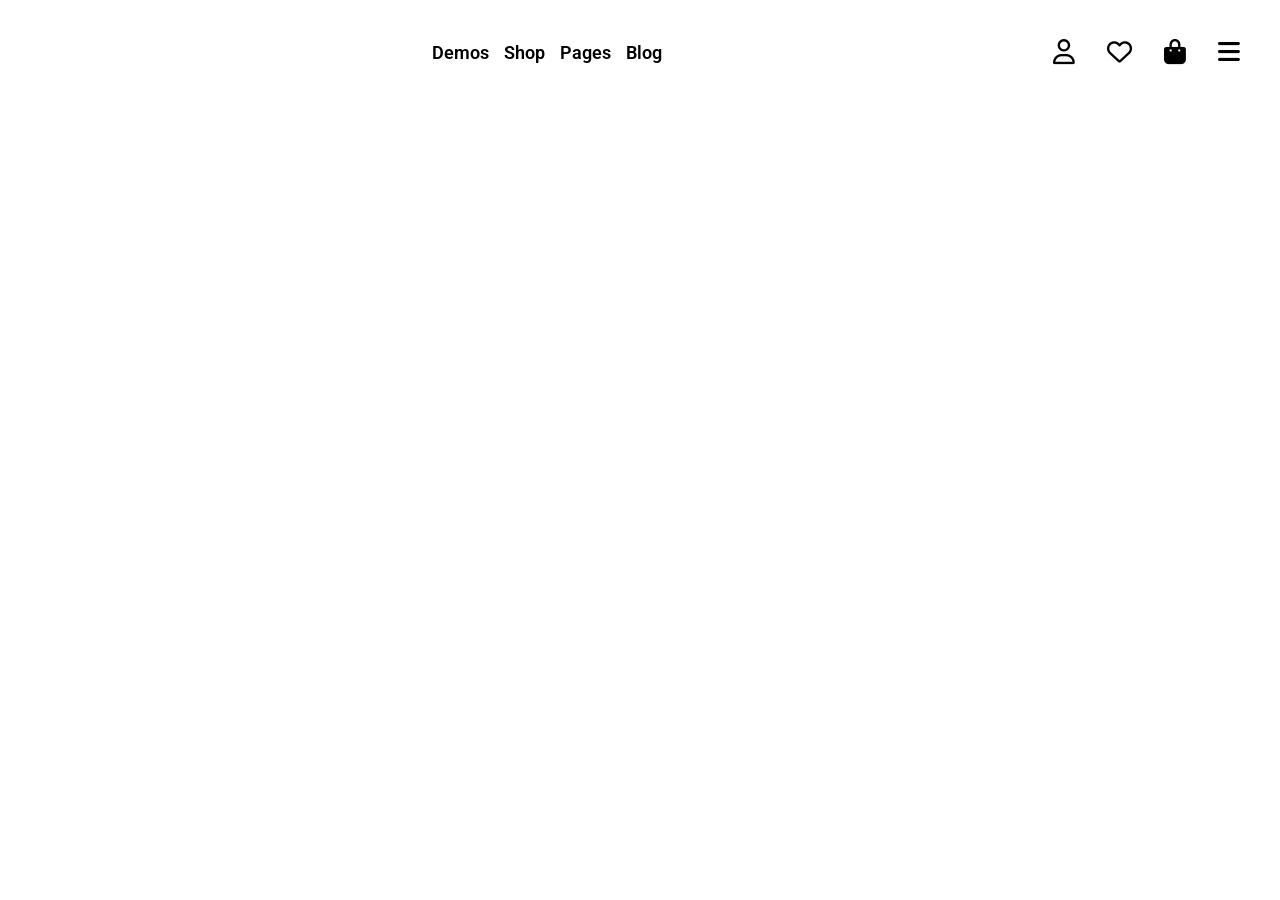
==== index2.html @ 211913d8 "add  javascript  file" ====
<!DOCTYPE html>
<html lang="en">
  <head>
    <meta charset="UTF-8" />
    <meta name="viewport" content="width=device-width, initial-scale=1.0" />
    <link
      rel="stylesheet"
      href="https://cdnjs.cloudflare.com/ajax/libs/font-awesome/6.7.2/css/all.min.css"
      integrity="sha512-Evv84Mr4kqVGRNSgIGL/F/aIDqQb7xQ2vcrdIwxfjThSH8CSR7PBEakCr51Ck+w+/U6swU2Im1vVX0SVk9ABhg=="
      crossorigin="anonymous"
      referrerpolicy="no-referrer"
    />
    <link
      rel="icon"
      href="https://public-assets.envato-static.com/assets/icons/favicons/apple-touch-icon-114x114-precomposed-bab982e452fbea0c6821ffac2547e01e4b78e1df209253520c7c4e293849c4d3.png"
    />
    <link rel="preconnect" href="https://fonts.googleapis.com" />
    <link rel="preconnect" href="https://fonts.gstatic.com" crossorigin />
    <link
      href="https://fonts.googleapis.com/css2?family=Roboto:ital,wght@0,100..900;1,100..900&display=swap"
      rel="stylesheet"
    />
    <link rel="stylesheet" href="style.css" />
    <title>Envato Market</title>
  </head>
  <body>
    <header>
      <div class="header-page2">
        <div class="logo-text">
          <img
            src="https://htmldemo.net/helendo/assets/images/logo/logo.svg"
            alt=""
          />
        </div>
        <ul>
          <li><a href="#demos">Demos</a></li>
          <li><a href="#shop">Shop</a></li>
          <li><a href="#Pages">Pages</a></li>
          <li><a href="#blog">Blog</a></li>
        </ul>
        <div class="header-icons">
          <nav class="user-icon">
            <i class="fa-regular fa-user"></i>
          </nav>
          <nav class="heart-icon">
            <i class="fa-regular fa-heart"></i>
          </nav>
          <nav class="bag-icon">
            <i class="fa-solid fa-bag-shopping"></i>
          </nav>
          <nav class="bar-icon">
            <i id="bar-icon" class="fa-solid fa-bars"></i>
          </nav>
        </div>
      </div>
      <div class="bar-in-click">
        <div class="bar-container">
          <nav class="bar-x-icon">
            <i id="x-icon" class="fa-solid fa-xmark"></i>
          </nav>
          <div class="lan-cur">
            <div class="language">
              <p>language</p>
              <a class="active-link" href="#">English</a>
              <a href="#">French</a>
              <a href="#">Arabric</a>
            </div>
            <div class="Currencies">
              <p>Currencies</p>
              <a class="active-link" href="#">USD - US Dollar</a>
              <a href="#">Euro</a>
              <a href="#">Pound</a>
            </div>
          </div>
          <div class="nav-bar-links">
            <ul>
              <li>
                <a href="#">Home</a>
                <span><i class="fa-solid fa-caret-down"></i> </span>
              </li>
              <li>
                <a href="#">Shop</a>
                <span><i class="fa-solid fa-caret-down"></i> </span>
              </li>
              <li>
                <a href="#">Pages</a>
                <span><i class="fa-solid fa-caret-down"></i> </span>
              </li>
              <li>
                <a href="#">Blog</a>
                <span><i class="fa-solid fa-caret-down"></i> </span>
              </li>
            </ul>
          </div>
          <div class="nav-Contact">
            <h3>Contact us</h3>
            <p>
              69 Halsey St, Ny 10002, New York, United States
              support.center@unero.co (0091) 8547 632521
            </p>
          </div>
          <div class="nav-Socials">
            <h3>Follow US On Socials</h3>
            <nav class="social-icons">
              <a href="#"><i class="fa-brands fa-facebook-f"></i></a>
              <a href="#"><i class="fa-brands fa-x-twitter"></i></a>
              <a href="#"><i class="fa-brands fa-linkedin-in"></i></a>
              <a href="#"><i class="fa-brands fa-pinterest-p"></i></a>
            </nav>
          </div>
        </div>
      </div>
    </header>
    <script src="script2.js"></script>
    <script src="script.js"></script>
  </body>
</html>
---- style.css ----
:root {
  --btn-color: #7baa0b;
  --font-ro: "Roboto", sans-serif;
}
* {
  padding: 0;
  margin: 0;
  box-sizing: border-box;
}
body::selection {
  background: #dcb14a;
  color: #fff;
}
body {
  font-family: var(--font-ro);
}
/* Start Header  */
header {
  background: transparent;
  position: fixed;
  width: 100%;
  top: 0;
  left: 0;
  display: block;
  z-index: 1000;
}
header.scrolled {
  background: white;
  box-shadow: 0 2px 10px rgba(0, 0, 0, 0.1);
}
.header {
  display: flex;
  flex-direction: row;
  align-items: center;
  padding: 30px;
  justify-content: space-between;
  position: relative;
  z-index: 11111;
}
.header ul {
  list-style: none;
  display: flex;
  flex-direction: row;
  gap: 15px;
}
@media (max-width: 992px) {
  .header ul {
    display: none;
  }
}
.header ul a {
  position: relative;
  text-decoration: none;
  color: #000;
  font-size: 18px;
  font-weight: 600;
}
.bord {
  border-bottom: 3px solid #000;
  transition: width 0.4s ease-out;
  -webkit-transition: width 0.4s ease-out;
  -moz-transition: width 0.4s ease-out;
  -ms-transition: width 0.4s ease-out;
  -o-transition: width 0.4s ease-out;
}
.header ul a::after {
  content: "";
  position: absolute;
  left: 0;
  bottom: -3px;
  height: 3px;
  width: 0;
  background-color: #000;
  transition: width 0.4s ease;
  -webkit-transition: width 0.4s ease;
  -moz-transition: width 0.4s ease;
  -ms-transition: width 0.4s ease;
  -o-transition: width 0.4s ease;
}
.header ul a:hover::after {
  width: 100%;
}
.btn-header {
  width: 250px;
  height: 60px;
  background: var(--btn-color);
  display: flex;
  align-items: center;
  justify-content: center;
}
.btn-header a {
  text-decoration-line: none;
  -moz-text-decoration-line: none;
  font-size: 20px;
  font-weight: 800;
  color: #fff;
}
@media (max-width: 767px) {
  .header {
    padding: 15px;
  }
  .btn-header {
    width: 150px;
    height: 45px;
  }
  .btn-header a {
    font-size: 15px;
  }
}
/* End Header  */
.containar {
  display: flex;
  flex-direction: column;
  align-items: center;
  padding: 0 15px;
}
.scroll-icon {
  width: 70px;
  height: 55px;
  background: #dcb14a;
  border-radius: 50%;
  -webkit-border-radius: 50%;
  -moz-border-radius: 50%;
  -ms-border-radius: 50%;
  -o-border-radius: 50%;
  display: none;
  flex-direction: column;
  align-items: center;
  justify-content: center;
  position: fixed;
  right: 2%;
  bottom: 5%;
  cursor: pointer;
  z-index: 1111;
}
.scroll-icon:hover {
  animation: si 1s infinite;
  -webkit-animation: si 1s infinite;
}
@keyframes si {
  0% {
    transform: translateY(10px);
    -webkit-transform: translateY(10px);
    -moz-transform: translateY(10px);
    -ms-transform: translateY(10px);
    -o-transform: translateY(10px);
  }
  100% {
    transform: translateY(-10px);
    -webkit-transform: translateY(-10px);
    -moz-transform: translateY(-10px);
    -ms-transform: translateY(-10px);
    -o-transform: translateY(-10px);
  }
}
.scroll-icon i {
  font-size: 30px;
  color: #fff;
}
.ic-sc {
  display: flex;
}
/* start sec demos  */
section {
  width: 100vw;
}
.Demos {
  background-image: url(https://htmldemo.net/helendo/assets/images/preview-hero.jpg);
  background-size: cover;
  background-repeat: no-repeat;
  background-position: center;
  background-attachment: fixed;
  padding: 0 180px;
  width: 100%;
  height: 965px;
}
.text-demos {
  transform: translateY(400px);
}
.Demos .text-demos h1 {
  font-size: 110px;
}
.Demos .text-demos p {
  font-size: 30px;
}
.Demos i {
  font-size: 35px;
  color: #999;
  transform: translateY(700px);
  -webkit-transform: translateY(700px);
  -moz-transform: translateY(700px);
  -ms-transform: translateY(700px);
  -o-transform: translateY(700px);
  cursor: pointer;
}
.Pre-built .pre-text {
  padding: 75px 165px;

  line-height: 3.5rem;
}
.pre-text h2 {
  font-size: 36px;
}
.pre-text p {
  font-size: 16px;
  font-weight: 400;
}
.pre-text p span {
  font-weight: 600;
}
.pre-cards {
  display: grid;
  grid-template-columns: 1fr 1fr 1fr;
  padding: 30px;
  justify-items: center;
  gap: 40px;
}
.pre-card a {
  text-decoration-line: none;
  color: #000;
  display: flex;
  flex-direction: column;
  align-items: flex-start;
  gap: 25px;
  transition: all 0.3s ease-in-out;
  -moz-text-decoration-line: none;
}
.pre-card:hover {
  transform: translateY(-10px);
  -webkit-transform: translateY(-10px);
  -moz-transform: translateY(-10px);
  -ms-transform: translateY(-10px);
  -o-transform: translateY(-10px);
}
.pre-card img {
  width: 400px;
  border: 1px solid #999;
}
.pre-card span {
  font-size: 18px;
  font-weight: 400;
  text-transform: uppercase;
  letter-spacing: 1px;
  margin: 0 45px;
}
.pre-card:hover span {
  border-bottom: 1px solid #999;
}
@media (min-width: 768px) and (max-width: 1023px) {
  .Demos {
    padding: 0 15px;
    height: 570px;
  }
  .Demos .text-demos h1 {
    font-size: 55px;
  }
  .Demos .text-demos p {
    font-size: 20px;
  }
  .text-demos {
    transform: translateY(255px);
    -webkit-transform: translateY(255px);
    -moz-transform: translateY(255px);
    -ms-transform: translateY(255px);
    -o-transform: translateY(255px);
  }
  .Demos i {
    transform: translateY(360px);
    -webkit-transform: translateY(360px);
    -moz-transform: translateY(360px);
    -ms-transform: translateY(360px);
    -o-transform: translateY(360px);
  }
  .Pre-built .pre-text {
    padding: 30px;
    line-height: 3.5rem;
  }
  .pre-text h2 {
    font-size: 30px;
    font-weight: 800;
  }
  .pre-text p {
    font-size: 16px;
    line-height: 2rem;
    font-weight: 400;
  }
  .pre-cards {
    display: grid;
    grid-template-columns: 1fr 1fr;
    padding: 25px;
    justify-items: center;
    gap: 8px;
  }
  .pre-card img {
    width: 360px;
    border: 1px solid #999;
  }
  .pre-card span {
    font-size: 16px;
    margin: 0 30px;
  }
}
@media (max-width: 767px) {
  .Demos {
    padding: 0 15px;
    height: 510px;
  }
  .Demos .text-demos h1 {
    font-size: 40px;
  }
  .Demos .text-demos p {
    font-size: 20px;
  }
  .text-demos {
    transform: translateY(170px);
    -webkit-transform: translateY(170px);
    -moz-transform: translateY(170px);
    -ms-transform: translateY(170px);
    -o-transform: translateY(170px);
  }
  .Demos i {
    transform: translateY(300px);
    -webkit-transform: translateY(300px);
    -moz-transform: translateY(300px);
    -ms-transform: translateY(300px);
    -o-transform: translateY(300px);
  }
  .Pre-built .pre-text {
    padding: 15px;
    line-height: 3rem;
  }
  .pre-text h2 {
    font-size: 30px;
    font-weight: 800;
  }
  .pre-text p {
    font-size: 16px;
    line-height: 2rem;
    font-weight: 400;
  }
  .pre-cards {
    display: grid;
    grid-template-columns: 1fr;
    padding: 25px;
    justify-items: center;
    gap: 30px;
  }
  .pre-card img {
    width: 275px;
    border: 1px solid #999;
  }
  .pre-card span {
    font-size: 16px;
    margin: 0 30px;
  }
}
/* End sec demos  */
/* start sec shop  */
#shop {
  height: 100%;
}
.shop {
  background: #f4f5f7;
  height: 160vh;
}
.shop-text {
  padding: 75px 165px;
  line-height: 3.5rem;
}
.shop-text h2 {
  font-size: 36px;
}
.shop-text p {
  font-size: 16px;
  font-weight: 400;
  line-height: 2;
}
.shop p span {
  font-weight: 600;
}
.shop-cards {
  display: grid;
  grid-template-columns: 1fr 1fr 1fr 1fr;
  padding: 0px 60px;
  justify-items: start;
  gap: 10px;
  width: 100%;
}
.shop-card a {
  text-decoration-line: none;
  color: #000;
  display: flex;
  flex-direction: column;
  align-items: center;
  gap: 25px;
  transition: all 0.3s ease-in-out;
  -moz-text-decoration-line: none;
}
.shop-card:hover {
  transform: translateY(-10px);
  -webkit-transform: translateY(-10px);
  -moz-transform: translateY(-10px);
  -ms-transform: translateY(-10px);
  -o-transform: translateY(-10px);
}
.shop-card img {
  width: 280px;
  border: 1px solid #999;
}
.shop-card span {
  font-size: 18px;
  font-weight: 400;
  text-transform: uppercase;
  letter-spacing: 1px;
}
.shop-card:hover span {
  border-bottom: 1px solid #999;
}
@media (min-width: 768px) and (max-width: 1023px) {
  #shop {
    height: 100%;
  }
  .shop-cards {
    display: grid;
    grid-template-columns: 1fr 1fr;
    padding: 25px;
    justify-items: center;
    gap: 8px;
  }
  .shop-text {
    padding: 30px;
    line-height: 3.5rem;
  }
  .shop-text h2 {
    font-size: 30px;
    font-weight: 800;
  }
  .shop-text p {
    font-size: 16px;
    line-height: 2rem;
    font-weight: 400;
  }
}
@media (max-width: 767px) {
  #shop {
    height: 100%;
  }
  .shop {
    height: 100%;
  }
  .shop-cards {
    display: grid;
    grid-template-columns: 1fr;
    padding: 25px;
    justify-items: center;
    gap: 8px;
  }
  .shop-text {
    padding: 30px;
    line-height: 3rem;
  }
  .shop-text h2 {
    font-size: 30px;
    font-weight: 800;
    line-height: 2.2rem;
  }
  .shop-text p {
    font-size: 16px;
    line-height: 2rem;
    font-weight: 400;
  }
  .shop-card span {
    font-size: 12px;
    font-weight: 400;
    text-transform: uppercase;
    letter-spacing: 1px;
  }
}
/* End sec shop  */
/* Start sec product  */
#product {
  height: 100%;
}
.product {
  height: 160vh;
}
.product-text {
  padding: 75px 165px;
  line-height: 3.5rem;
}
.product-text h2 {
  font-size: 36px;
}
.product-text p {
  font-size: 16px;
  font-weight: 400;
  line-height: 2;
}
.product p span {
  font-weight: 600;
}
.product-cards {
  display: grid;
  grid-template-columns: 1fr 1fr 1fr 1fr;
  padding: 0px 60px;
  justify-items: start;
  gap: 10px;
  width: 100%;
}
.product-card a {
  text-decoration-line: none;
  color: #000;
  display: flex;
  flex-direction: column;
  align-items: center;
  gap: 25px;
  transition: all 0.3s ease-in-out;
  -moz-text-decoration-line: none;
}
.product-card:hover {
  transform: translateY(-10px);
  -webkit-transform: translateY(-10px);
  -moz-transform: translateY(-10px);
  -ms-transform: translateY(-10px);
  -o-transform: translateY(-10px);
}
.product-card img {
  width: 280px;
  border: 1px solid #999;
}
.product-card span {
  font-size: 18px;
  font-weight: 400;
  text-transform: uppercase;
  letter-spacing: 1px;
}
.product-card:hover span {
  border-bottom: 1px solid #999;
}
@media (min-width: 768px) and (max-width: 1023px) {
  #product {
    height: 100%;
  }
  .product-cards {
    display: grid;
    grid-template-columns: 1fr 1fr;
    padding: 25px;
    justify-items: center;
    gap: 8px;
  }
  .product-text {
    padding: 30px;
    line-height: 3.5rem;
  }
  .product-text h2 {
    font-size: 30px;
    font-weight: 800;
  }
  .product-text p {
    font-size: 16px;
    line-height: 2rem;
    font-weight: 400;
  }
}
@media (max-width: 767px) {
  #product {
    height: 100%;
  }
  .product-cards {
    display: grid;
    grid-template-columns: 1fr;
    padding: 25px;
    justify-items: center;
    gap: 8px;
  }
  .product-text {
    padding: 30px;
    line-height: 3rem;
  }
  .product-text h2 {
    font-size: 30px;
    font-weight: 800;
    line-height: 2.2rem;
  }
  .product-text p {
    font-size: 16px;
    line-height: 2rem;
    font-weight: 400;
  }
  .product-card span {
    font-size: 12px;
    font-weight: 400;
    text-transform: uppercase;
    letter-spacing: 1px;
  }
}
/* End sec product  */
/* Start sec blog  */
#blog {
  height: 100%;
}
.blog {
  background: #f4f5f7;
  height: 150vh;
}
.blog-text {
  padding: 75px 165px;
  line-height: 3.5rem;
}
.blog-text h2 {
  font-size: 36px;
  font-weight: 800;
}
.blog-text p {
  font-size: 16px;
  line-height: 2rem;
  font-weight: 400;
}
.blog-cards {
  display: grid;
  grid-template-columns: 1fr 1fr 1fr 1fr;
  padding: 0px 60px;
  justify-items: start;
  gap: 10px;
  width: 100%;
}
.blog-card a {
  text-decoration-line: none;
  color: #000;
  display: flex;
  flex-direction: column;
  align-items: center;
  gap: 25px;
  transition: all 0.3s ease-in-out;
  -moz-text-decoration-line: none;
}
.blog-card:hover {
  transform: translateY(-10px);
  -webkit-transform: translateY(-10px);
  -moz-transform: translateY(-10px);
  -ms-transform: translateY(-10px);
  -o-transform: translateY(-10px);
}
.blog-card img {
  width: 285px;
  border: 1px solid #999;
}
.blog-card span {
  font-size: 18px;
  font-weight: 400;
  text-transform: uppercase;
  letter-spacing: 1px;
}
.blog-card:hover span {
  border-bottom: 1px solid #999;
}
@media (min-width: 768px) and (max-width: 1023px) {
  #blog {
    height: 100%;
  }
  .blog {
    height: auto;
  }
  .blog-cards {
    display: grid;
    grid-template-columns: 1fr 1fr;
    padding: 25px;
    justify-items: center;
    gap: 8px;
  }
  .blog-text {
    padding: 30px;
    line-height: 3.5rem;
  }
  .blog-text h2 {
    font-size: 30px;
    font-weight: 800;
  }
  .blog-text p {
    font-size: 16px;
    line-height: 2rem;
    font-weight: 400;
  }
}
@media (max-width: 767px) {
  #blog {
    height: 100%;
  }
  .blog {
    height: auto;
  }
  .blog-cards {
    display: grid;
    grid-template-columns: 1fr;
    padding: 25px;
    justify-items: center;
    gap: 8px;
  }
  .blog-text {
    padding: 30px;
    line-height: 3rem;
  }
  .blog-text h2 {
    font-size: 30px;
    font-weight: 800;
    line-height: 2.2rem;
  }
  .blog-text p {
    font-size: 16px;
    line-height: 2rem;
    font-weight: 400;
  }
  .blog-card span {
    font-size: 12px;
    font-weight: 400;
    text-transform: uppercase;
    letter-spacing: 1px;
  }
}
.footer {
  background-image: url(https://htmldemo.net/helendo/assets/images/footer.jpg);
  background-size: cover;
  background-repeat: no-repeat;
  background-position: center;
  background-attachment: fixed;
  padding: 0 180px;
  width: 100%;
  height: 700px;
}
.footer-text {
  padding: 140px 0;
  display: flex;
  flex-direction: column;
  gap: 50px;
}
.footer-text h1 {
  font-size: 50px;
  font-weight: 700;
}
.footer-text p {
  font-size: 30px;
}
.footer-btn {
  width: 250px;
  height: 60px;
  background: var(--btn-color);
  display: flex;
  align-items: center;
  justify-content: center;
}
.footer-btn a {
  text-decoration-line: none;
  -moz-text-decoration-line: none;
  font-size: 20px;
  font-weight: 800;
  color: #fff;
}
.footer a {
  font-size: 18px;
  text-decoration-line: none;
  color: #000;
  font-weight: 600;
  -moz-text-decoration-line: none;
  transform: translateX(10px);
  -webkit-transform: translateX(10px);
  -moz-transform: translateX(10px);
  -ms-transform: translateX(10px);
  -o-transform: translateX(10px);
}
@media (min-width: 768px) and (max-width: 1023px) {
  .footer {
    padding: 30px;
    height: auto;
  }

  .footer-text {
    padding: 40px 0;
    display: flex;
    flex-direction: column;
    gap: 50px;
  }
  .footer-text h1 {
    font-size: 25px;
    font-weight: 700;
  }
  .footer-text p {
    font-size: 18px;
  }
}
@media (max-width: 767px) {
  .footer {
    padding: 30px;
    height: auto;
  }
  .footer-text {
    padding: 30px 0;
    display: flex;
    flex-direction: column;
    gap: 65px;
  }
  .footer-text h1 {
    font-size: 23px;
    font-weight: 700;
  }
  .footer-text p {
    font-size: 16px;
  }
  .footer-btn {
    width: 200px;
    height: 50px;
    background: var(--btn-color);
    display: flex;
    align-items: center;
    justify-content: center;
  }
  .footer-btn a {
    text-decoration-line: none;
    -moz-text-decoration-line: none;
    font-size: 16px;
    font-weight: 800;
    color: #fff;
  }
}
/* End sec blog  */

/* Start in page 2 */
.header-page2 {
  display: flex;
  flex-direction: row;
  justify-content: space-between;
  align-items: center;
  padding: 40px;
}
.header-page2 ul {
  list-style: none;
  display: flex;
  flex-direction: row;
  gap: 15px;
}
@media (max-width: 992px) {
  .header-page2 ul {
    display: none;
  }
}
.header-page2 ul a {
  position: relative;
  text-decoration: none;
  color: #000;
  font-size: 18px;
  font-weight: 600;
}
.header-icons {
  display: flex;
  justify-content: space-evenly;
  flex-direction: row;
  align-items: center;
  gap: 2em;
}
.header-icons i {
  font-size: 25px;
  cursor: pointer;
}
.header-icons i:hover {
  color: #dcb14a;
  transition: 0.5s ease-in-out;
  -webkit-transition: 0.5s ease-in-out;
  -moz-transition: 0.5s ease-in-out;
  -ms-transition: 0.5s ease-in-out;
  -o-transition: 0.5s ease-in-out;
}
.active-link {
  color: #dcb14a;
  text-decoration-line: none;
}
.bar-in-click {
  display: none;
  width: 34%;
  position: absolute;
  right: 0;
  top: 0;
  background: #fff;
  height: 100vh;
  padding: 35px;
  line-height: 2.5em;
  overflow-y: scroll;
  box-shadow: -20px 0px 150px 1000px #00000073;
}
@media (min-width: 768px) and (max-width: 1023px) {
  .bar-in-click {
    width: 60%;
    padding: 20px;
  }
}
@media (max-width: 767px) {
  .bar-in-click {
    width: 90%;
    padding: 5px;
  }
}
.bar-container {
  padding: 20px;
  display: flex;
  flex-direction: column;
  gap: 1em;
}
.bar-x-icon {
  margin: 15px 0;
}
.bar-in-click i {
  font-size: 30px;
  cursor: pointer;
}
.lan-cur {
  display: flex;
  flex-direction: row;
  align-items: center;
  gap: 4em;
}
.language a:not(.active-link) {
  text-decoration-line: none;
  color: #999;
  -moz-text-decoration-line: none;
}
.Currencies a:not(.active-link) {
  text-decoration-line: none;
  color: #999;
}
.language a:hover {
  color: #dcb14a;
  transition: 0.5s;
  -webkit-transition: 0.5s;
  -moz-transition: 0.5s;
  -ms-transition: 0.5s;
  -o-transition: 0.5s;
}
.Currencies a:hover {
  color: #dcb14a;
  transition: 0.5s ease-in-out;
  -webkit-transition: 0.5s ease-in-out;
  -moz-transition: 0.5s ease-in-out;
  -ms-transition: 0.5s ease-in-out;
  -o-transition: 0.5s ease-in-out;
}
.language,
.Currencies {
  display: flex;
  flex-direction: column;
}
.nav-bar-links ul {
  list-style: none;
}
.nav-bar-links ul li {
  display: flex;
  flex-direction: row;
  align-items: center;
  justify-content: space-between;
}
.nav-bar-links ul li a {
  font-weight: 600;
  text-decoration-line: none;
  -moz-text-decoration-line: none;
  color: #000;
}
.nav-bar-links ul li a:hover {
  color: #999;
  transition: 0.5s ease-in-out;
  -webkit-transition: 0.5s ease-in-out;
  -moz-transition: 0.5s ease-in-out;
  -ms-transition: 0.5s ease-in-out;
  -o-transition: 0.5s ease-in-out;
}
.nav-bar-links ul li span i {
  font-size: 15px;
}
.nav-Contact p {
  color: #999;
}
.social-icons {
  display: flex;
  flex-direction: row;
  justify-content: flex-start;
  gap: 25px;
}
.social-icons a {
  text-decoration-line: none;
  -moz-text-decoration-line: none;
}
.social-icons a i {
  font-size: 15px;
  color: #000;
}
.social-icons a i:hover {
  color: #dcb14a;
  transition: 0.5s ease-in-out;
  -webkit-transition: 0.5s ease-in-out;
  -moz-transition: 0.5s ease-in-out;
  -ms-transition: 0.5s ease-in-out;
  -o-transition: 0.5s ease-in-out;
}
/* End in page 2 */
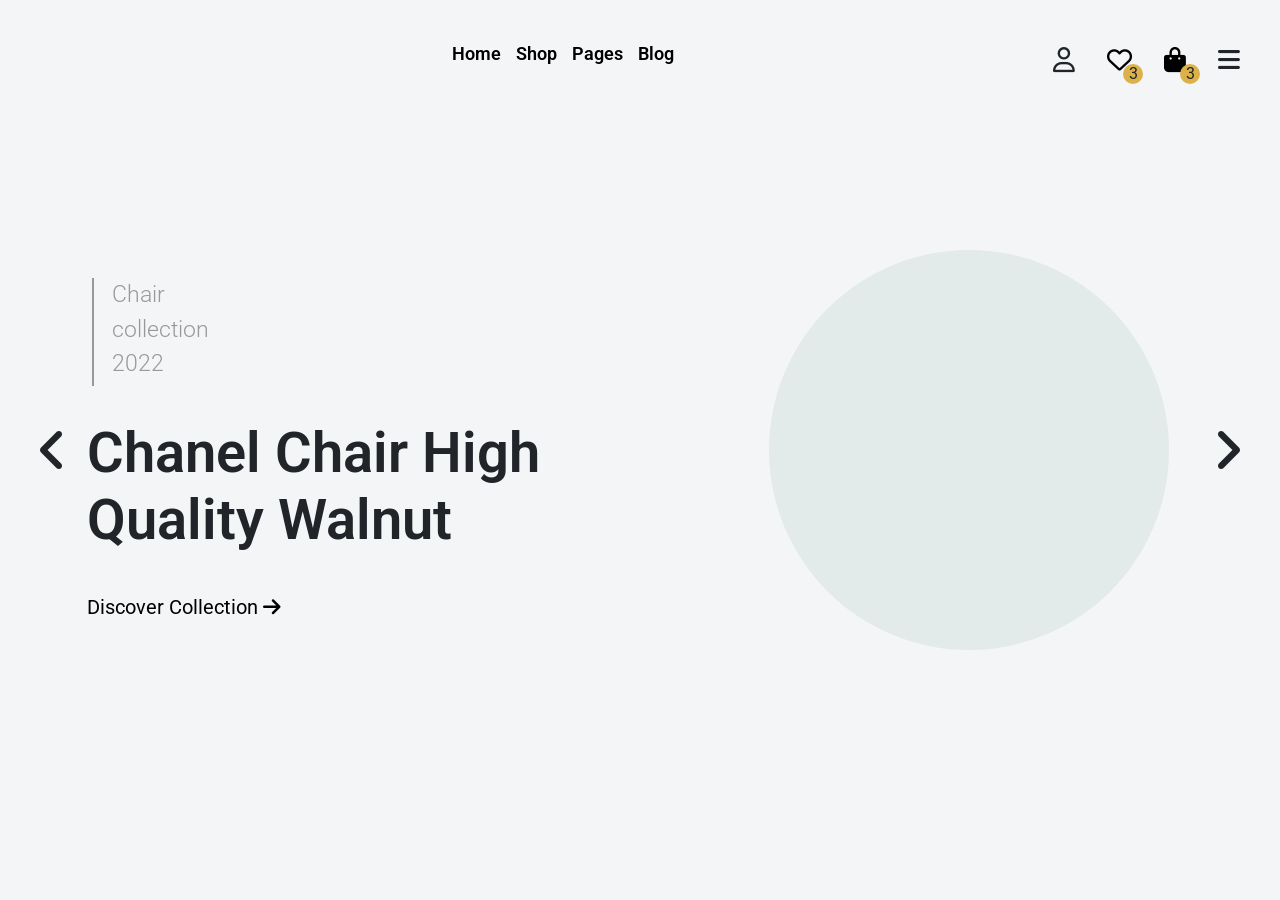
==== commit feb30149: "add section home" ====
--- a/index2.html
+++ b/index2.html
@@ -20,6 +20,12 @@
       href="https://fonts.googleapis.com/css2?family=Roboto:ital,wght@0,100..900;1,100..900&display=swap"
       rel="stylesheet"
     />
+    <link
+      href="https://cdn.jsdelivr.net/npm/bootstrap@5.3.5/dist/css/bootstrap.min.css"
+      rel="stylesheet"
+      integrity="sha384-SgOJa3DmI69IUzQ2PVdRZhwQ+dy64/BUtbMJw1MZ8t5HZApcHrRKUc4W0kG879m7"
+      crossorigin="anonymous"
+    />
     <link rel="stylesheet" href="style.css" />
     <title>Envato Market</title>
   </head>
@@ -33,20 +39,42 @@
           />
         </div>
         <ul>
-          <li><a href="#demos">Demos</a></li>
-          <li><a href="#shop">Shop</a></li>
-          <li><a href="#Pages">Pages</a></li>
-          <li><a href="#blog">Blog</a></li>
+          <li class="link-nav">
+            <a id="home" href="#home">Home</a>
+            <ul>
+              <li>Home v1 defoult</li>
+              <li>Home v2 defoult</li>
+              <li>Home v3 defoult</li>
+              <li>Home v4 defoult</li>
+              <li>Home v5 defoult</li>
+              <li>Home v6 defoult</li>
+              <li>Home v7 defoult</li>
+              <li>Home v8 defoult</li>
+              <li>Home v9 defoult</li>
+              <li>Home v10 defoult</li>
+              <li>Home v11 defoult</li>
+              <li>Home v12 defoult</li>
+              <li>Home v13 defoult</li>
+            </ul>
+          </li>
+
+          <li><a id="shop-2" href="#shop">Shop</a></li>
+          <li><a id="pages" href="#Pages">Pages</a></li>
+          <li><a id="blog-2" href="#blog">Blog</a></li>
         </ul>
         <div class="header-icons">
           <nav class="user-icon">
             <i class="fa-regular fa-user"></i>
           </nav>
           <nav class="heart-icon">
-            <i class="fa-regular fa-heart"></i>
+            <a href="#">
+              <i class="fa-regular fa-heart"></i>
+            </a>
           </nav>
           <nav class="bag-icon">
-            <i class="fa-solid fa-bag-shopping"></i>
+            <a href="#">
+              <i class="fa-solid fa-bag-shopping"></i>
+            </a>
           </nav>
           <nav class="bar-icon">
             <i id="bar-icon" class="fa-solid fa-bars"></i>
@@ -111,6 +139,44 @@
         </div>
       </div>
     </header>
+    <div class="containar-page2">
+      <section class="home">
+        <div class="container-home">
+          <div class="arrow-icon-left">
+            <i class="fa-solid fa-angle-left arrow-sec"></i>
+          </div>
+          <div class="home-component">
+            <div class="home-content">
+              <h4>Chair collection 2022</h4>
+              <h1>Chanel Chair High Quality Walnut</h1>
+              <div class="btn-line">
+                <a href="#"
+                  >Discover Collection
+                  <span><i class="fa-solid fa-arrow-right"></i></span
+                ></a>
+              </div>
+            </div>
+            <div class="shap-image">
+              <div class="shap"></div>
+              <div class="img">
+                <img
+                  src="https://htmldemo.net/helendo/helendo/assets/images/hero/home-full-width-4.webp"
+                  alt=""
+                />
+              </div>
+            </div>
+          </div>
+          <div class="arrow-icon-right">
+            <i class="fa-solid fa-angle-right arrow-sec"></i>
+          </div>
+        </div>
+      </section>
+    </div>
+    <script
+      src="https://cdn.jsdelivr.net/npm/bootstrap@5.3.5/dist/js/bootstrap.bundle.min.js"
+      integrity="sha384-k6d4wzSIapyDyv1kpU366/PK5hCdSbCRGRCMv+eplOQJWyd1fbcAu9OCUj5zNLiq"
+      crossorigin="anonymous"
+    ></script>
     <script src="script2.js"></script>
     <script src="script.js"></script>
   </body>
--- a/style.css
+++ b/style.css
@@ -27,6 +27,16 @@
 header.scrolled {
   background: white;
   box-shadow: 0 2px 10px rgba(0, 0, 0, 0.1);
+  animation: head 0.8s ease;
+  -webkit-animation: head 0.8s ease;
+}
+@keyframes head {
+  0% {
+    height: 0;
+  }
+  100% {
+    height: 110px;
+  }
 }
 .header {
   display: flex;
@@ -824,6 +834,7 @@
 /* End sec blog  */
 
 /* Start in page 2 */
+/* Start header in page 2 */
 .header-page2 {
   display: flex;
   flex-direction: row;
@@ -872,8 +883,8 @@
   color: #dcb14a;
   text-decoration-line: none;
 }
+
 .bar-in-click {
-  display: none;
   width: 34%;
   position: absolute;
   right: 0;
@@ -884,6 +895,15 @@
   line-height: 2.5em;
   overflow-y: scroll;
   box-shadow: -20px 0px 150px 1000px #00000073;
+  transform: translateX(100%);
+  opacity: 0;
+  visibility: hidden;
+  transition: transform 0.4s ease, opacity 0.4s ease, visibility 0.4s ease;
+}
+.bar-in-click.show {
+  transform: translateX(0);
+  opacity: 1;
+  visibility: visible;
 }
 @media (min-width: 768px) and (max-width: 1023px) {
   .bar-in-click {
@@ -892,6 +912,13 @@
   }
 }
 @media (max-width: 767px) {
+  .header-page2 {
+    display: flex;
+    flex-direction: row;
+    justify-content: space-between;
+    align-items: center;
+    padding: 40px 5px;
+  }
   .bar-in-click {
     width: 90%;
     padding: 5px;
@@ -997,4 +1024,367 @@
   -ms-transition: 0.5s ease-in-out;
   -o-transition: 0.5s ease-in-out;
 }
+.heart-icon a {
+  text-decoration-line: none;
+  -moz-text-decoration-line: none;
+  color: #000;
+}
+.heart-icon {
+  position: relative;
+}
+.bag-icon {
+  position: relative;
+}
+.bag-icon a {
+  text-decoration-line: none;
+  color: #000;
+}
+.heart-icon::after {
+  content: "3";
+  width: 20px;
+  height: 20px;
+  border-radius: 50%;
+  background: #dcb14a;
+  -webkit-border-radius: 50%;
+  -moz-border-radius: 50%;
+  -ms-border-radius: 50%;
+  -o-border-radius: 50%;
+  display: flex;
+  justify-content: center;
+  align-items: center;
+  position: absolute;
+  left: 16px;
+  top: 16px;
+}
+.heart-icon:hover::after {
+  color: #fff;
+  transition: 0.5s ease-in-out;
+  -webkit-transition: 0.5s ease-in-out;
+  -moz-transition: 0.5s ease-in-out;
+  -ms-transition: 0.5s ease-in-out;
+  -o-transition: 0.5s ease-in-out;
+}
+.bag-icon::after {
+  content: "3";
+  width: 20px;
+  height: 20px;
+  border-radius: 50%;
+  background: #dcb14a;
+  -webkit-border-radius: 50%;
+  -moz-border-radius: 50%;
+  -ms-border-radius: 50%;
+  -o-border-radius: 50%;
+  display: flex;
+  justify-content: center;
+  align-items: center;
+  position: absolute;
+  left: 16px;
+  top: 16px;
+}
+.bag-icon:hover::after {
+  color: #fff;
+  transition: 0.5s ease-in-out;
+  -webkit-transition: 0.5s ease-in-out;
+  -moz-transition: 0.5s ease-in-out;
+  -ms-transition: 0.5s ease-in-out;
+  -o-transition: 0.5s ease-in-out;
+}
+@media (max-width: 768px) {
+  .user-icon {
+    opacity: 0;
+  }
+}
+.link-nav {
+  position: relative;
+}
+
+.link-nav ul {
+  display: flex;
+  flex-direction: column;
+  align-items: center;
+  justify-content: center;
+  position: absolute;
+  top: 57px;
+  width: 240px;
+  height: 500px;
+  background: #fff;
+  border: 1px solid #999;
+  color: #999;
+  cursor: pointer;
+  opacity: 0;
+  visibility: hidden;
+  transition: 0.3s ease-in-out;
+  z-index: 10;
+  -webkit-transition: 0.3s ease-in-out;
+  -moz-transition: 0.3s ease-in-out;
+  -ms-transition: 0.3s ease-in-out;
+  -o-transition: 0.3s ease-in-out;
+}
+
+.link-nav:hover ul {
+  opacity: 1;
+  visibility: visible;
+}
+
+.link-nav ul li:hover {
+  color: #000;
+}
+
+.link-nav::after {
+  content: "";
+  width: 15px;
+  height: 15px;
+  background: #fff;
+  transform: rotate(45deg);
+  position: absolute;
+  left: 20px;
+  top: 50px;
+  box-shadow: 0px 0px 10px #999;
+  z-index: 5;
+  opacity: 0;
+  visibility: hidden;
+  transition: 0.3s ease-in-out;
+  -webkit-transition: 0.3s ease-in-out;
+  -moz-transition: 0.3s ease-in-out;
+  -ms-transition: 0.3s ease-in-out;
+  -o-transition: 0.3s ease-in-out;
+}
+
+.link-nav:hover::after {
+  opacity: 1;
+  visibility: visible;
+}
+/* End header in page 2 */
+.containar-page2 {
+  overflow: hidden;
+}
+.home {
+  background: #f4f5f7;
+  width: 100%;
+  height: 100vh;
+  padding: 0 25px;
+  display: flex;
+  justify-content: space-between;
+  align-items: center;
+}
+.home::selection {
+}
+.container-home {
+  display: flex;
+  flex-direction: row;
+  align-items: center;
+  width: 100%;
+  position: relative;
+}
+.home-content {
+  width: 500px;
+  position: relative;
+  display: flex;
+  flex-direction: column;
+  gap: 30px;
+  animation: content 1s ease-in-out;
+  -webkit-animation: content 1s ease-in-out;
+  left: 5%;
+}
+@keyframes content {
+  0% {
+    opacity: 0;
+    transform: translateX(-380px);
+    -webkit-transform: translateX(-380px);
+    -moz-transform: translateX(-380px);
+    -ms-transform: translateX(-380px);
+    -o-transform: translateX(-380px);
+  }
+  100% {
+    opacity: 1;
+    transform: translateX(-90px);
+    -webkit-transform: translateX(-90px);
+    -moz-transform: translateX(-90px);
+    -ms-transform: translateX(-90px);
+    -o-transform: translateX(-90px);
+  }
+}
+.home-content h4 {
+  width: 150px;
+  line-height: 1.5;
+  overflow-wrap: break-word;
+  color: #999;
+  font-weight: 300;
+  font-size: 23px;
+  transform: translateX(25px);
+  -webkit-transform: translateX(25px);
+  -moz-transform: translateX(25px);
+  -ms-transform: translateX(25px);
+  -o-transform: translateX(25px);
+}
+.home-content h4::before {
+  content: " ";
+  width: 2px;
+  height: 108px;
+  background: #999;
+  display: block;
+  position: absolute;
+  left: -20px;
+}
+.home-content h1 {
+  font-size: 3.5em;
+  font-weight: 600;
+}
+.btn-line a {
+  font-size: 20px;
+  color: #000;
+  text-decoration-line: none;
+  -moz-text-decoration-line: none;
+}
+.btn-line a:hover {
+  color: #dcb14a;
+}
+.btn-line a:hover i {
+  color: #dcb14a;
+}
+.shap-image {
+  width: 335px;
+  display: flex;
+  flex-direction: row;
+  align-items: center;
+}
+.home-component {
+  display: flex;
+  flex-direction: row;
+  width: 100%;
+  align-items: center;
+}
+.shap-image .shap {
+  width: 400px;
+  height: 400px;
+  position: absolute;
+  background: #e3eaea;
+  border-radius: 50%;
+  right: 7%;
+  animation: shap 1s ease-in-out;
+  -webkit-animation: shap 1s ease-in-out;
+}
+@keyframes shap {
+  0% {
+    opacity: 0;
+    transform: translateX(550px);
+    -webkit-transform: translateX(550px);
+    -moz-transform: translateX(550px);
+    -ms-transform: translateX(550px);
+    -o-transform: translateX(550px);
+  }
+  100% {
+    opacity: 1;
+    transform: translateX(0);
+    -webkit-transform: translateX(0);
+    -moz-transform: translateX(0);
+    -ms-transform: translateX(0);
+    -o-transform: translateX(0);
+  }
+}
+.shap-image .img {
+  transform: translateY(90px);
+  -webkit-transform: translateY(90px);
+  -moz-transform: translateY(90px);
+  -ms-transform: translateY(90px);
+  -o-transform: translateY(90px);
+  animation: img 1s ease-in-out;
+  -webkit-animation: img 1s ease-in-out;
+  position: absolute;
+  right: 6%;
+}
+@keyframes img {
+  0% {
+    opacity: 0;
+    transform: translateY(500px);
+    -webkit-transform: translateY(500px);
+    -moz-transform: translateY(500px);
+    -ms-transform: translateY(500px);
+    -o-transform: translateY(500px);
+  }
+  100% {
+    opacity: 1;
+    transform: translateY(110px);
+    -webkit-transform: translateY(110px);
+    -moz-transform: translateY(110px);
+    -ms-transform: translateY(110px);
+    -o-transform: translateY(110px);
+  }
+}
+.shap-image .img img {
+  width: 300px;
+}
+.arrow-icon-left {
+  position: absolute;
+  left: 1%;
+}
+.arrow-icon-left i {
+  font-size: 50px;
+  cursor: pointer;
+}
+.arrow-icon-right i {
+  font-size: 50px;
+  cursor: pointer;
+}
+.arrow-icon-right {
+  position: absolute;
+  right: 1%;
+}
+.image2 {
+  display: none;
+}
+.texth1 {
+  display: none;
+}
+@media (min-width: 768px) and (max-width: 1023px) {
+  .shap-image {
+    display: none;
+  }
+  .home-content {
+    transform: translateX(0);
+    -webkit-transform: translateX(0);
+    -moz-transform: translateX(0);
+    -ms-transform: translateX(0);
+    -o-transform: translateX(0);
+  }
+}
+@media (max-width: 767px) {
+  .shap-image {
+    display: none;
+  }
+  .home-content {
+    width: 80%;
+    transform: translateX(15px);
+    -webkit-transform: translateX(15px);
+    -moz-transform: translateX(15px);
+    -ms-transform: translateX(15px);
+    -o-transform: translateX(15px);
+  }
+  .home-component {
+    display: flex;
+    flex-direction: row;
+    width: 100%;
+    align-items: center;
+    justify-content: flex-start;
+  }
+  .arrow-icon-left i {
+    font-size: 40px;
+    cursor: pointer;
+  }
+  .arrow-icon-left {
+    position: absolute;
+    left: 1%;
+  }
+  .arrow-icon-right i {
+    font-size: 40px;
+    cursor: pointer;
+  }
+  .arrow-icon-right {
+    position: absolute;
+    right: 1%;
+  }
+  .home-content h1 {
+    font-size: 2em;
+  }
+}
 /* End in page 2 */
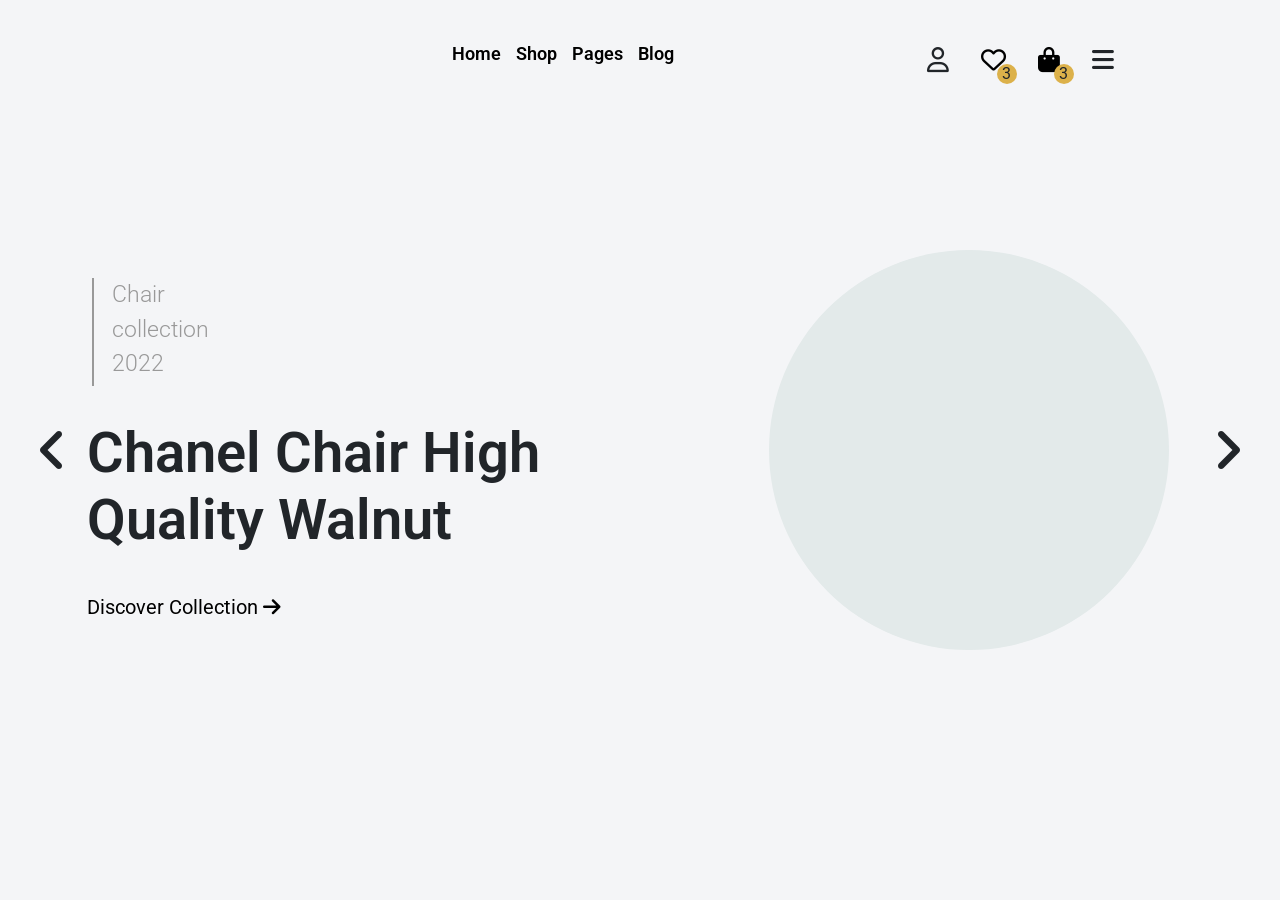
==== commit e8de5598: "update page3" ====
--- a/index2.html
+++ b/index2.html
@@ -106,10 +106,24 @@
                 <a href="#">Home</a>
                 <span><i class="fa-solid fa-caret-down"></i> </span>
               </li>
-              <li>
+              <li class="shop-drowb">
                 <a href="#">Shop</a>
                 <span><i class="fa-solid fa-caret-down"></i> </span>
               </li>
+              <ul class="ul-shop">
+                <li>
+                  <a href="http://127.0.0.1:5500/index3.html#">shop Pages</a>
+                  <span><i class="fa-solid fa-caret-down"></i> </span>
+                </li>
+                <li>
+                  <a href="#">Product Pages</a>
+                  <span><i class="fa-solid fa-caret-down"></i> </span>
+                </li>
+                <li>
+                  <a href="#">other Pages</a>
+                  <span><i class="fa-solid fa-caret-down"></i> </span>
+                </li>
+              </ul>
               <li>
                 <a href="#">Pages</a>
                 <span><i class="fa-solid fa-caret-down"></i> </span>
@@ -177,7 +191,7 @@
       integrity="sha384-k6d4wzSIapyDyv1kpU366/PK5hCdSbCRGRCMv+eplOQJWyd1fbcAu9OCUj5zNLiq"
       crossorigin="anonymous"
     ></script>
+    <script src="script.js"></script>
     <script src="script2.js"></script>
-    <script src="script.js"></script>
   </body>
 </html>
--- a/style.css
+++ b/style.css
@@ -105,6 +105,21 @@
   font-weight: 800;
   color: #fff;
 }
+.search-filed {
+  border: none;
+  outline: none;
+}
+.header-search {
+  border-bottom: 1px solid #000;
+}
+.header-search:hover {
+  border-bottom: 1px solid #dcb14a;
+}
+@media (max-width: 767px) {
+  .header-search {
+    display: none;
+  }
+}
 @media (max-width: 767px) {
   .header {
     padding: 15px;
@@ -838,7 +853,7 @@
 .header-page2 {
   display: flex;
   flex-direction: row;
-  justify-content: space-between;
+  justify-content: space-around;
   align-items: center;
   padding: 40px;
 }
@@ -1154,6 +1169,11 @@
   opacity: 1;
   visibility: visible;
 }
+.shop-drowb {
+  position: relative;
+}
+.ul-shop {
+}
 /* End header in page 2 */
 .containar-page2 {
   overflow: hidden;
@@ -1388,3 +1408,309 @@
   }
 }
 /* End in page 2 */
+/* Start in page 3 */
+.container-page3::selection {
+  background: transparent;
+  color: #000;
+}
+.container-page3 .header-page2 {
+  padding: 40px 0 !important;
+}
+.hero-3 {
+  margin-top: 100px;
+  width: 100%;
+  height: 250px;
+  background-color: #f4f5f7;
+  display: flex;
+}
+@media (max-width: 767px) {
+  .hero-3 {
+    width: calc(100% + 50px);
+  }
+}
+.hero-page3 {
+  padding: 0 150px;
+}
+.hero-content {
+  width: 100%;
+}
+.content-link p span {
+  color: #999;
+}
+.content-link p a {
+  color: #000;
+  text-decoration-line: none;
+  -moz-text-decoration-line: none;
+  position: relative;
+}
+.content-link p {
+  font-size: 1rem;
+  font-weight: 500;
+  text-transform: uppercase;
+  letter-spacing: 1px;
+}
+@media (min-width: 768px) and (max-width: 1023px) {
+  .hero-page3 {
+    padding: 0 20px;
+  }
+}
+@media (max-width: 767px) {
+  .hero-content {
+    display: flex !important;
+    flex-direction: column !important;
+    justify-content: center !important;
+    align-items: center !important;
+  }
+  .content-link {
+    width: 150px !important;
+  }
+}
+.content-link p a:hover {
+  color: #dcb14a;
+  transition: 0.2s ease-in;
+  -webkit-transition: 0.2s ease-in;
+  -moz-transition: 0.2s ease-in;
+  -ms-transition: 0.2s ease-in;
+  -o-transition: 0.2s ease-in;
+}
+.content-link p a:hover::before {
+  content: " ";
+  position: absolute;
+  bottom: 1%;
+  width: 100%;
+  height: 1px;
+  background: #dcb14a;
+  animation: line-home 0.2s linear;
+  -webkit-animation: line-home 0.2s linear;
+}
+@keyframes line-home {
+  0% {
+    width: 0%;
+  }
+  100% {
+    width: 100%;
+  }
+}
+.position-absolute {
+  top: 5% !important;
+  left: 5% !important;
+}
+.cards-container {
+  padding: 0 150px;
+}
+.card-img {
+  cursor: pointer;
+  overflow: hidden;
+}
+.box:hover img {
+  transform: scale(1.1);
+}
+.box:hover .card-body h5 a {
+  color: #999;
+}
+.box:hover .card-body h6 a {
+  color: #dcb14a;
+}
+
+.box .card-body a {
+  color: #000;
+  text-decoration-line: none;
+  -moz-text-decoration-line: none;
+  line-height: 1em;
+  cursor: pointer;
+}
+.box .card-body h5 a:hover {
+  color: #dcb14a;
+}
+@media (min-width: 768px) and (max-width: 1023px) {
+  .cards-container {
+    padding: 0 10px;
+  }
+  .box .card-body a {
+    font-size: 18px;
+  }
+}
+@media (max-width: 767px) {
+  .hero-cards {
+    padding: 0;
+  }
+  .cards-container {
+    padding: 0;
+    transform: translateX(22px);
+    -webkit-transform: translateX(22px);
+    -moz-transform: translateX(22px);
+    -ms-transform: translateX(22px);
+    -o-transform: translateX(22px);
+  }
+  .storBy-Nav {
+    display: flex !important;
+    flex-direction: column !important;
+    align-items: center !important;
+  }
+}
+.Nav-content h6 a {
+  color: #000;
+  text-decoration-line: none;
+  -moz-text-decoration-line: none;
+}
+.Nav-icons {
+  position: relative;
+}
+.Nav-Points::after {
+  content: " ";
+  position: absolute;
+  right: 40%;
+  width: 1px;
+  height: 80%;
+  background: #000;
+}
+@media (max-width: 767px) {
+  .Nav-Points::after {
+    display: none;
+  }
+}
+.Nav-Filter h6 {
+  cursor: pointer;
+}
+.Nav-Filter h6:hover {
+  color: #dcb14a;
+}
+.story-container {
+  padding: 0 150px;
+}
+@media (min-width: 768px) and (max-width: 1023px) {
+  .story-container {
+    padding: 0 10px;
+  }
+}
+@media (max-width: 767px) {
+  .story-container {
+    padding: 35px;
+  }
+  .storBy-Cards {
+    padding-left: 3rem !important;
+  }
+}
+.Card-content a {
+  text-decoration-line: none;
+  color: #000;
+  -moz-text-decoration-line: none;
+}
+.Card-content h5 {
+  font-size: 1em;
+  line-height: 1.5em;
+  font-weight: 500;
+  font-family: var(--font-ro);
+}
+.Card-content h5:first-of-type a:hover {
+  color: #dcb14a;
+}
+.Card-content .a2 {
+  color: #999;
+}
+.storBy-icons ul {
+  list-style: none;
+  display: flex;
+  flex-direction: row;
+  gap: 40px;
+}
+.storBy-icons ul a {
+  color: #000;
+  transition: 0.5s ease-in;
+  -webkit-transition: 0.5s ease-in;
+  -moz-transition: 0.5s ease-in;
+  -ms-transition: 0.5s ease-in;
+  -o-transition: 0.5s ease-in;
+}
+.storBy-icons ul li:hover a {
+  color: #dcb14a;
+}
+.storBy-icons ul li {
+  display: flex;
+  justify-content: center;
+  align-items: center;
+  width: 40px;
+  height: 40px;
+  background: #fff;
+  border-radius: 50%;
+  -webkit-border-radius: 50%;
+  -moz-border-radius: 50%;
+  -ms-border-radius: 50%;
+  -o-border-radius: 50%;
+}
+.stor-img {
+  position: relative;
+  overflow: hidden;
+}
+.storBy-icons {
+  position: absolute;
+  top: 35%;
+  left: 5%;
+}
+.storBy-icons ul {
+  display: flex;
+  gap: 30px;
+}
+.storBy-icons ul li {
+  opacity: 0;
+  transform: translateY(100px);
+  transition: all 0.5s ease-in;
+  -webkit-transform: translateY(100px);
+  -moz-transform: translateY(100px);
+  -ms-transform: translateY(100px);
+  -o-transform: translateY(100px);
+  -webkit-transition: all 0.5s ease-in;
+  -moz-transition: all 0.5s ease-in;
+  -ms-transition: all 0.5s ease-in;
+  -o-transition: all 0.5s ease-in;
+}
+.storBy-icons ul li:nth-child(1) {
+  transition-delay: 0s;
+}
+.storBy-icons ul li:nth-child(2) {
+  transition-delay: 0.15s;
+}
+.storBy-icons ul li:nth-child(3) {
+  transition-delay: 0.3s;
+}
+.stor-img:hover img {
+  filter: brightness(0.8);
+  -webkit-filter: brightness(0.8);
+}
+.stor-img:hover .storBy-icons ul li {
+  opacity: 1;
+  transform: translateY(0);
+  -webkit-transform: translateY(0);
+  -moz-transform: translateY(0);
+  -ms-transform: translateY(0);
+  -o-transform: translateY(0);
+}
+.sale {
+  position: relative;
+}
+.sale-14::after {
+  content: "-14%";
+  position: absolute;
+  width: 60px;
+  height: 30px;
+  background: #e55f06;
+  top: 5%;
+  right: 5%;
+  display: flex;
+  align-items: center;
+  justify-content: center;
+}
+.out-of-stock::after {
+  content: "Out of stock";
+  position: absolute;
+  width: 100px;
+  height: 30px;
+  background: #000000;
+  color: #fff;
+  top: 5%;
+  right: 5%;
+  display: flex;
+  align-items: center;
+  justify-content: center;
+}
+/* End in page 3 */
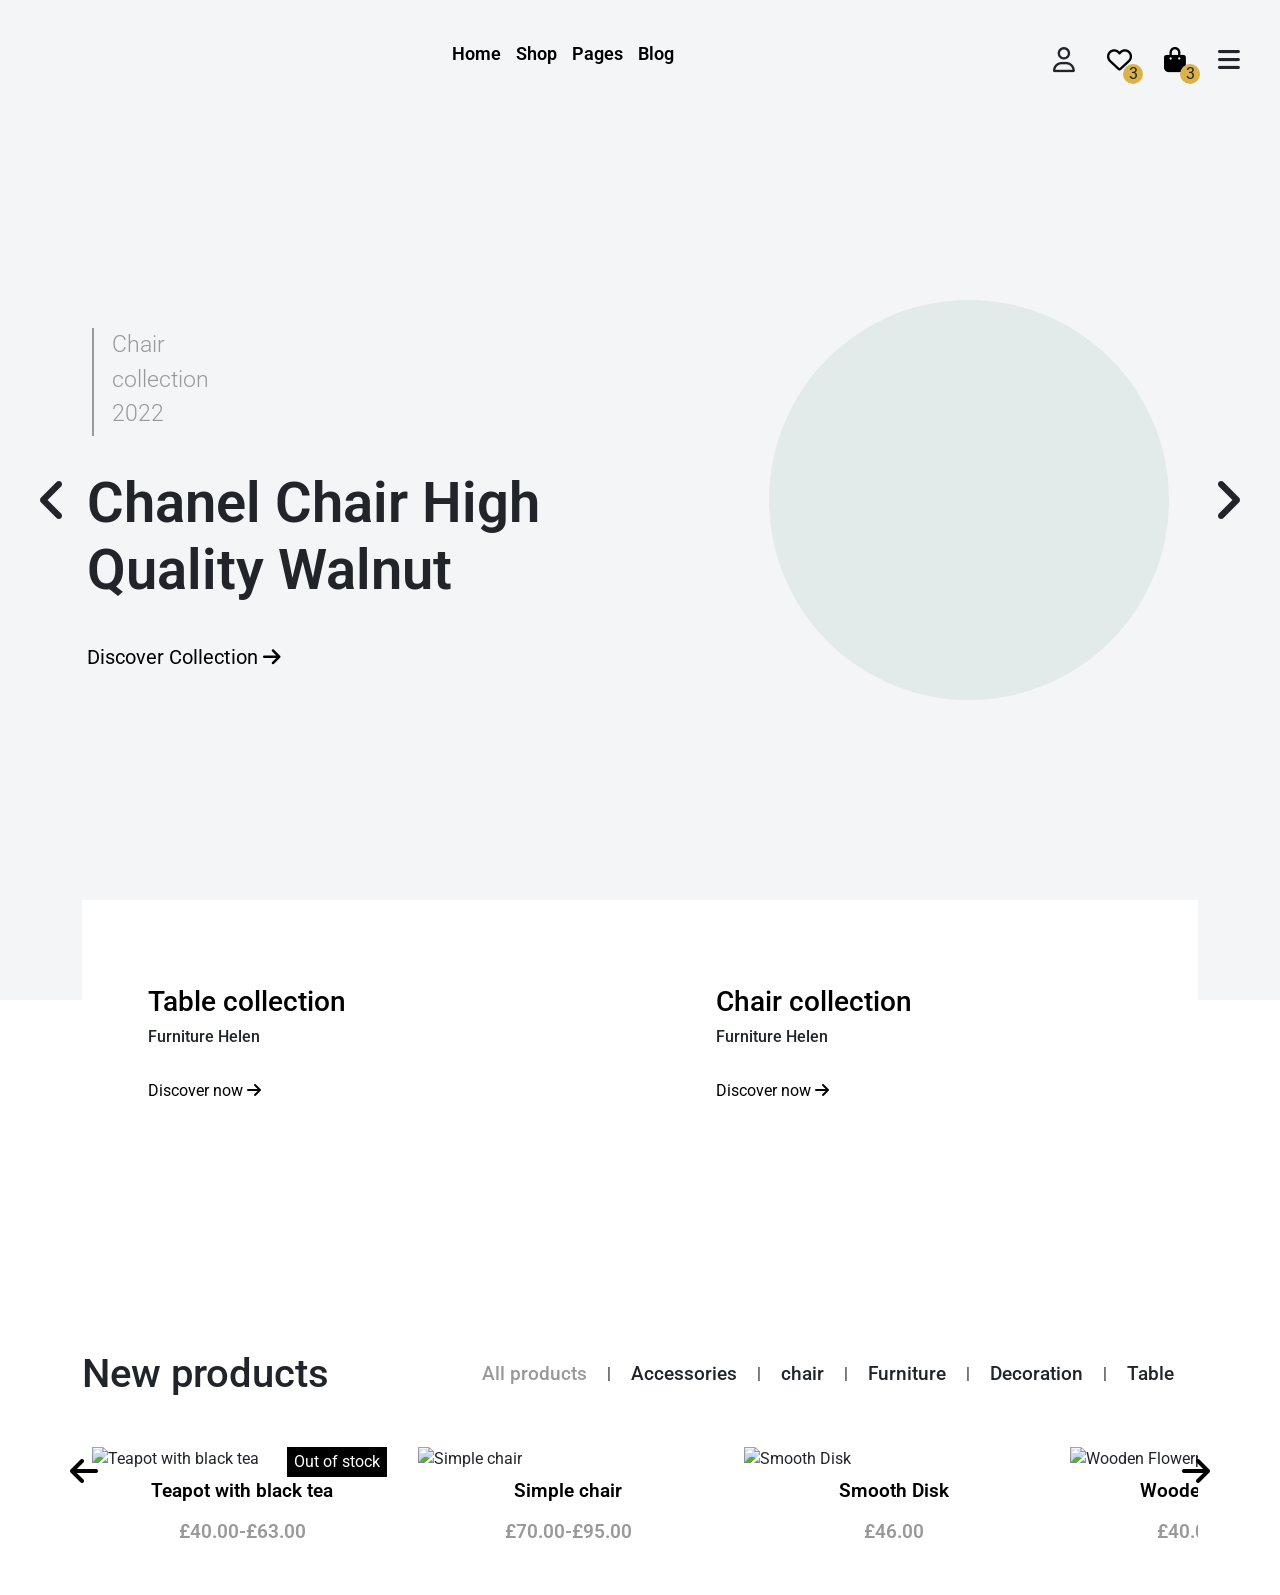
==== commit e92f5911: "End Task" ====
--- a/index2.html
+++ b/index2.html
@@ -185,12 +185,78 @@
           </div>
         </div>
       </section>
+      <section class="mine-home">
+        <div class="container min-home">
+          <div
+            class="items row d-flex justify-content-lg-around align-items-center flex-lg-column"
+          >
+            <div class="item-card col-md-6 col-lg-6">
+              <a href="#">
+                <img
+                  src="https://htmldemo.net/helendo/helendo/assets/images/banners/bn-hf-1-570x340.webp"
+                  alt=""
+                />
+              </a>
+              <div class="item-content">
+                <div class="item-text">
+                  <h3><a href="#">Table collection </a></h3>
+                  <h6>Furniture Helen</h6>
+                </div>
+                <div class="item-btn">
+                  <a href="#"
+                    >Discover now
+                    <span><i class="fa-solid fa-arrow-right"></i></span
+                  ></a>
+                </div>
+              </div>
+            </div>
+            <div class="item-card col-md-6 col-lg-6">
+              <a href="#">
+                <img
+                  src="https://htmldemo.net/helendo/helendo/assets/images/banners/bn-hf-2-570x340.webp"
+                  alt=""
+                />
+              </a>
+              <div class="item-content">
+                <div class="item-text">
+                  <h3><a href="#">Chair collection </a></h3>
+                  <h6>Furniture Helen</h6>
+                </div>
+                <div class="item-btn">
+                  <a href="#"
+                    >Discover now
+                    <span><i class="fa-solid fa-arrow-right"></i></span
+                  ></a>
+                </div>
+              </div>
+            </div>
+          </div>
+        </div>
+      </section>
+      <section class="scroll-shop">
+        <div class="container shop-pageTow">
+          <div class="shop-nav-pageTow">
+            <h1>New products</h1>
+            <nav class="navPar-pageTow"></nav>
+          </div>
+          <div class="shop-Items-Btn">
+            <button class="btn-left">
+              <i class="fa-solid fa-arrow-left"></i>
+            </button>
+            <button class="btn-right">
+              <i class="fa-solid fa-arrow-right"></i>
+            </button>
+          </div>
+          <div class="shop-items-pageTow"></div>
+        </div>
+      </section>
     </div>
     <script
       src="https://cdn.jsdelivr.net/npm/bootstrap@5.3.5/dist/js/bootstrap.bundle.min.js"
       integrity="sha384-k6d4wzSIapyDyv1kpU366/PK5hCdSbCRGRCMv+eplOQJWyd1fbcAu9OCUj5zNLiq"
       crossorigin="anonymous"
     ></script>
+    <script src="pageTow.js"></script>
     <script src="script.js"></script>
     <script src="script2.js"></script>
   </body>
--- a/style.css
+++ b/style.css
@@ -141,15 +141,10 @@
 }
 .scroll-icon {
   width: 70px;
-  height: 55px;
+  height: 70px;
   background: #dcb14a;
   border-radius: 50%;
-  -webkit-border-radius: 50%;
-  -moz-border-radius: 50%;
-  -ms-border-radius: 50%;
-  -o-border-radius: 50%;
-  display: none;
-  flex-direction: column;
+  display: flex;
   align-items: center;
   justify-content: center;
   position: fixed;
@@ -157,31 +152,33 @@
   bottom: 5%;
   cursor: pointer;
   z-index: 1111;
-}
-.scroll-icon:hover {
-  animation: si 1s infinite;
-  -webkit-animation: si 1s infinite;
-}
-@keyframes si {
-  0% {
-    transform: translateY(10px);
-    -webkit-transform: translateY(10px);
-    -moz-transform: translateY(10px);
-    -ms-transform: translateY(10px);
-    -o-transform: translateY(10px);
-  }
-  100% {
-    transform: translateY(-10px);
-    -webkit-transform: translateY(-10px);
-    -moz-transform: translateY(-10px);
-    -ms-transform: translateY(-10px);
-    -o-transform: translateY(-10px);
-  }
-}
+  overflow: hidden; /* مهم عشان يقطع الجزء اللي بيطلع برا الدايرة */
+}
+
 .scroll-icon i {
+  position: relative;
+  animation: none;
   font-size: 30px;
   color: #fff;
 }
+
+.scroll-icon:hover i {
+  animation: loopInOut 1s infinite ease-in-out;
+  -webkit-animation: loopInOut 1s infinite ease-in-out;
+}
+
+@keyframes loopInOut {
+  0% {
+    top: 150px; /* خارج الدايرة من الأسفل */
+    opacity: 1;
+  }
+
+  100% {
+    top: 0;
+    opacity: 1;
+  }
+}
+
 .ic-sc {
   display: flex;
 }
@@ -853,7 +850,7 @@
 .header-page2 {
   display: flex;
   flex-direction: row;
-  justify-content: space-around;
+  justify-content: space-between;
   align-items: center;
   padding: 40px;
 }
@@ -898,7 +895,19 @@
   color: #dcb14a;
   text-decoration-line: none;
 }
-
+.ul-shop {
+  background: #ffffff;
+  display: none;
+  flex-direction: column;
+  width: calc(100% + 35px);
+  height: 0%;
+  transform: translateX(-35px);
+  transition: transform 0.4s ease, opacity 0.4s ease, visibility 0.4s ease;
+}
+.ul-show {
+  height: 100%;
+  display: flex;
+}
 .bar-in-click {
   width: 34%;
   position: absolute;
@@ -1172,8 +1181,6 @@
 .shop-drowb {
   position: relative;
 }
-.ul-shop {
-}
 /* End header in page 2 */
 .containar-page2 {
   overflow: hidden;
@@ -1181,7 +1188,7 @@
 .home {
   background: #f4f5f7;
   width: 100%;
-  height: 100vh;
+  height: calc(100vh + 100px);
   padding: 0 25px;
   display: flex;
   justify-content: space-between;
@@ -1357,6 +1364,9 @@
   display: none;
 }
 @media (min-width: 768px) and (max-width: 1023px) {
+  .home {
+    height: 100vh;
+  }
   .shap-image {
     display: none;
   }
@@ -1369,6 +1379,9 @@
   }
 }
 @media (max-width: 767px) {
+  .home {
+    height: 100vh;
+  }
   .shap-image {
     display: none;
   }
@@ -1407,6 +1420,110 @@
     font-size: 2em;
   }
 }
+.min-home {
+  width: 100%;
+}
+.items {
+  margin: -100px 0;
+  width: 100%;
+  height: 450px;
+  background: #fff;
+}
+.item-card {
+  width: 50%;
+  height: 400px;
+  position: relative;
+  margin-left: 10px;
+  overflow: hidden;
+}
+.item-card:hover img {
+  transform: scale(1.1);
+  -webkit-transform: scale(1.1);
+  -moz-transform: scale(1.1);
+  -ms-transform: scale(1.1);
+  -o-transform: scale(1.1);
+}
+.item-card:hover .item-btn a {
+  color: #999;
+}
+.item-content {
+  display: flex;
+  flex-direction: column;
+  gap: 25px;
+  position: absolute;
+  top: 15%;
+  left: 10%;
+}
+.item-content a {
+  color: #000;
+  text-decoration-line: none;
+  -moz-text-decoration-line: none;
+}
+.item-text a {
+  transition: 0.5s;
+  -webkit-transition: 0.5s;
+  -moz-transition: 0.5s;
+  -ms-transition: 0.5s;
+  -o-transition: 0.5s;
+}
+.item-text a:hover {
+  color: #dcb14a;
+}
+@media (min-width: 768px) and (max-width: 1023px) {
+  .items {
+    margin: 15px 0;
+    width: 100%;
+    height: 100%;
+    background: #fff;
+  }
+  .item-card {
+    width: 100%;
+    height: 400px;
+    position: relative;
+    margin-left: 65px;
+    overflow: hidden;
+  }
+}
+@media (max-width: 767px) {
+  .items {
+    margin: 15px 0;
+    width: 100%;
+    height: 100%;
+    background: #fff;
+  }
+  .item-card {
+    width: 100%;
+    height: 400px;
+    position: relative;
+    margin-left: 0;
+    overflow: hidden;
+  }
+  .item-card img {
+    width: 115%;
+    height: 80%;
+  }
+}
+.sho-cards {
+  padding: 40px 100px;
+}
+.shop-card-3 {
+  width: 100%;
+  height: 365px;
+  background: #fff;
+  overflow-x: auto;
+  display: flex;
+  flex-direction: row;
+  align-items: flex-start;
+  gap: 16px;
+  scroll-behavior: smooth;
+  scrollbar-width: none;
+  overflow-y: hidden;
+}
+.shop-items {
+  width: 25%;
+  height: 340px;
+  flex-shrink: 0;
+}
 /* End in page 2 */
 /* Start in page 3 */
 .container-page3::selection {
@@ -1414,7 +1531,7 @@
   color: #000;
 }
 .container-page3 .header-page2 {
-  padding: 40px 0 !important;
+  padding: 40px 100px !important;
 }
 .hero-3 {
   margin-top: 100px;
@@ -1450,6 +1567,9 @@
   letter-spacing: 1px;
 }
 @media (min-width: 768px) and (max-width: 1023px) {
+  .hero-3 {
+    width: calc(100% + 10px);
+  }
   .hero-page3 {
     padding: 0 20px;
   }
@@ -1567,6 +1687,10 @@
 @media (max-width: 767px) {
   .Nav-Points::after {
     display: none;
+  }
+  .Nav-Filter {
+    margin-top: 8px;
+    margin-left: 10px;
   }
 }
 .Nav-Filter h6 {
@@ -1713,4 +1837,297 @@
   align-items: center;
   justify-content: center;
 }
+.footer-page3 {
+  background: #f4f5f7;
+}
+.container-footer {
+  padding: 0 150px;
+}
+.Address {
+  line-height: 2.5em;
+}
+.Address a {
+  text-decoration-line: none;
+  -moz-text-decoration-line: none;
+  color: #000;
+  transition: 0.5s ease-in;
+  -webkit-transition: 0.5s ease-in;
+  -moz-transition: 0.5s ease-in;
+  -ms-transition: 0.5s ease-in;
+  -o-transition: 0.5s ease-in;
+}
+.Address a:hover {
+  color: #dcb14a;
+}
+.address-content h6 {
+  font-weight: 400;
+  letter-spacing: 1px;
+}
+.info-content h6 {
+  font-weight: 400;
+  letter-spacing: 1px;
+}
+.fo-ico-soci i {
+  font-size: 20px;
+}
+.info a {
+  text-decoration-line: none;
+  -moz-text-decoration-line: none;
+  color: #000;
+  transition: 0.5s ease-in;
+  -webkit-transition: 0.5s ease-in;
+  -moz-transition: 0.5s ease-in;
+  -ms-transition: 0.5s ease-in;
+  -o-transition: 0.5s ease-in;
+}
+.info a:hover {
+  color: #dcb14a;
+}
+.About-content h6 {
+  font-weight: 400;
+  letter-spacing: 1px;
+}
+.About-content a {
+  color: #000;
+  text-decoration-line: none;
+  -moz-text-decoration-line: none;
+  transition: 0.5s ease-in;
+  -webkit-transition: 0.5s ease-in;
+  -moz-transition: 0.5s ease-in;
+  -ms-transition: 0.5s ease-in;
+  -o-transition: 0.5s ease-in;
+}
+.About-content a:hover {
+  color: #dcb14a;
+}
+.Footer-search input {
+  background: transparent;
+}
+.Footer-search {
+  border-bottom: 1px solid #000;
+  transition: 0.5s ease-in;
+  -webkit-transition: 0.5s ease-in;
+  -moz-transition: 0.5s ease-in;
+  -ms-transition: 0.5s ease-in;
+  -o-transition: 0.5s ease-in;
+}
+.Footer-search:hover {
+  border-bottom: 1px solid #dcb14a;
+}
+.News-nav h6 {
+  font-weight: 400;
+  letter-spacing: 1px;
+}
+.News-nav a {
+  text-decoration-line: none;
+  -moz-text-decoration-line: none;
+  color: #000;
+  transition: 0.5s ease-in;
+  -webkit-transition: 0.5s ease-in;
+  -moz-transition: 0.5s ease-in;
+  -ms-transition: 0.5s ease-in;
+  -o-transition: 0.5s ease-in;
+}
+.News-nav a:hover {
+  color: #dcb14a;
+}
+@media (min-width: 768px) and (max-width: 1023px) {
+  .container-footer {
+    padding: 0 20px;
+  }
+  .footer-page3 h6 {
+    font-size: 0.8em;
+  }
+}
+@media (max-width: 767px) {
+  .footer-page3 {
+    width: calc(100% + 50px);
+  }
+  .footer-content {
+    display: flex !important;
+    flex-direction: column !important;
+    justify-content: center !important;
+    gap: 30px !important;
+    align-items: flex-start !important;
+  }
+  .container-footer {
+    padding: 0 10px;
+  }
+}
 /* End in page 3 */
+.scroll-shop {
+  padding-top: 100px;
+}
+.shop-nav-pageTow {
+  display: flex;
+  flex-direction: row;
+  justify-content: space-between;
+  align-items: center;
+}
+.navPar-pageTow h3 {
+  cursor: pointer;
+  font-size: 1.2rem;
+}
+.active-linkTow {
+  color: #999;
+}
+.navPar-pageTow span:last-child {
+  opacity: 0;
+}
+.shop-items-pageTow {
+  padding: 40px 10px;
+  width: 100%;
+  overflow-x: auto;
+  display: flex;
+  flex-direction: row;
+  align-items: flex-start;
+  gap: 16px;
+  scroll-behavior: smooth;
+  scrollbar-width: none;
+  overflow-y: hidden;
+}
+.item-image-pageTow {
+  position: relative;
+  width: 310px;
+}
+.item-image-pageTow img {
+  width: 100%;
+}
+.item-image-pageTow .icons-pageTow {
+  display: flex;
+  flex-direction: row;
+  gap: 20px;
+}
+.icons-pageTow a {
+  width: 60px;
+  height: 60px;
+  background: #fff;
+  color: #000;
+  display: flex;
+  align-items: center;
+  justify-content: center;
+  border-radius: 50%;
+  -webkit-border-radius: 50%;
+  -moz-border-radius: 50%;
+  -ms-border-radius: 50%;
+  -o-border-radius: 50%;
+  text-decoration-line: none;
+  -moz-text-decoration-line: none;
+  position: absolute;
+  bottom: -10px;
+  left: 50%;
+  transform: translate(-50%, 50%);
+  -webkit-transform: translate(-50%, 50%);
+  -moz-transform: translate(-50%, 50%);
+  -ms-transform: translate(-50%, 50%);
+  -o-transform: translate(-50%, 50%);
+  opacity: 0;
+}
+.icons-pageTow a:hover {
+  background: #dcb14a;
+  color: #fff;
+  transition: 0.5s ease-in;
+  -webkit-transition: 0.5s ease-in;
+  -moz-transition: 0.5s ease-in;
+  -ms-transition: 0.5s ease-in;
+  -o-transition: 0.5s ease-in;
+}
+.icons-pageTow a i {
+  font-size: 1.5rem;
+}
+.item-image-pageTow:hover .icons-pageTow a:nth-child(1) {
+  animation: icons-pageTow1 0.5s linear forwards;
+}
+.item-image-pageTow:hover .icons-pageTow a:nth-child(2) {
+  animation: icons-pageTow2 0.7s linear forwards;
+}
+.item-image-pageTow:hover .icons-pageTow a:nth-child(3) {
+  animation: icons-pageTow3 0.9s linear forwards;
+}
+
+@keyframes icons-pageTow1 {
+  0% {
+    opacity: 0;
+    bottom: -10px;
+    left: 25%;
+  }
+  100% {
+    opacity: 1;
+    bottom: 50%;
+    left: 25%;
+  }
+}
+@keyframes icons-pageTow2 {
+  0% {
+    opacity: 0;
+    bottom: -10px;
+    left: 50%;
+  }
+  100% {
+    opacity: 1;
+    bottom: 50%;
+    left: 50%;
+  }
+}
+@keyframes icons-pageTow3 {
+  0% {
+    opacity: 0;
+    bottom: -10px;
+    left: 75%;
+  }
+  100% {
+    opacity: 1;
+    bottom: 50%;
+    left: 75%;
+  }
+}
+.item-content-pageTow {
+  width: 300px;
+}
+.item-content-pageTow h3 {
+  font-size: 1.2rem;
+  font-weight: 600;
+  color: #000;
+  margin: 8px 0;
+  cursor: pointer;
+  text-align: center;
+}
+.price-pageTow {
+  display: flex;
+  justify-content: center;
+}
+.price-pageTow span {
+  font-size: 1.2rem;
+  font-weight: 600;
+  color: #999;
+  margin: 8px 0;
+  cursor: pointer;
+  text-align: center;
+}
+.shop-pageTow {
+  position: relative;
+}
+.btn-left {
+  position: absolute;
+  top: 40%;
+  left: 0;
+  z-index: 2;
+  background: transparent;
+  border: none;
+  font-size: 2rem;
+  cursor: pointer;
+}
+.btn-right {
+  position: absolute;
+  top: 40%;
+  right: 0;
+  z-index: 2;
+  background: transparent;
+  border: none;
+  font-size: 2rem;
+  cursor: pointer;
+}
+.navPar-pageTow {
+  display: flex;
+  gap: 20px;
+}
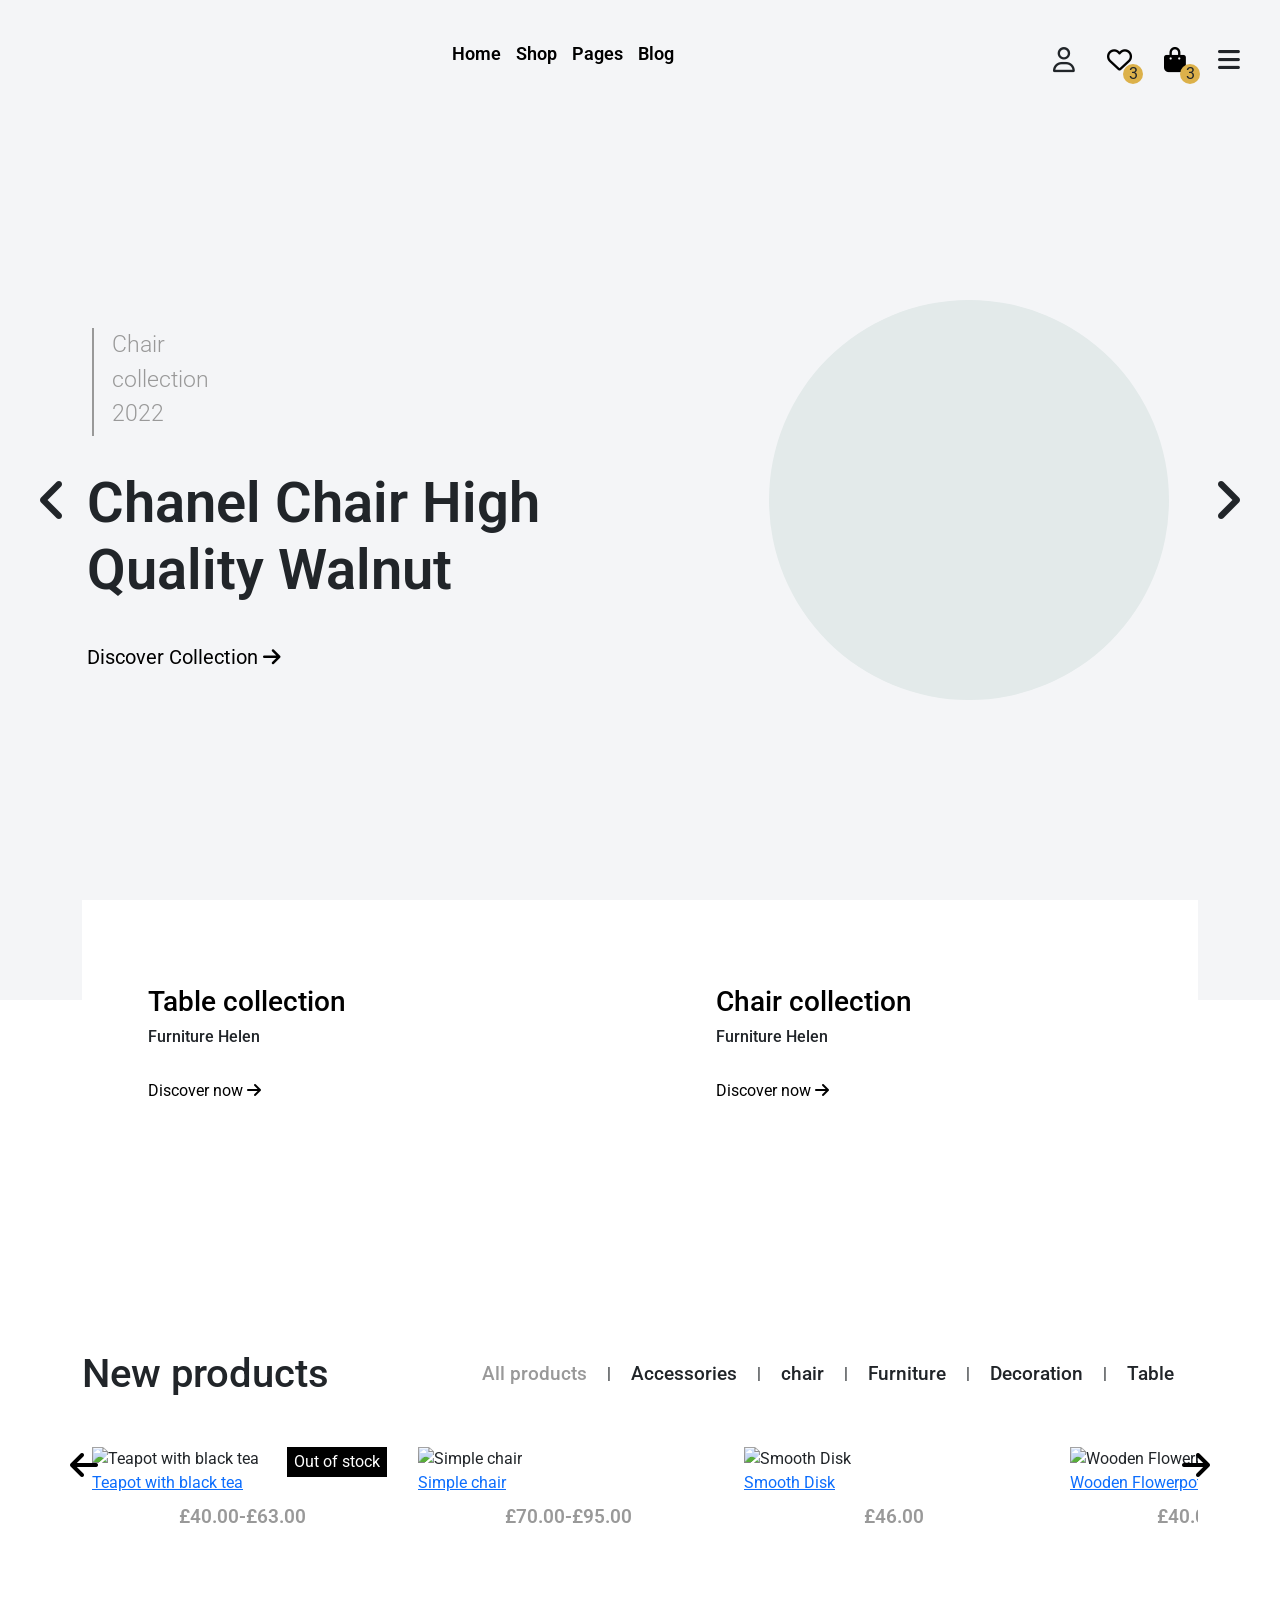
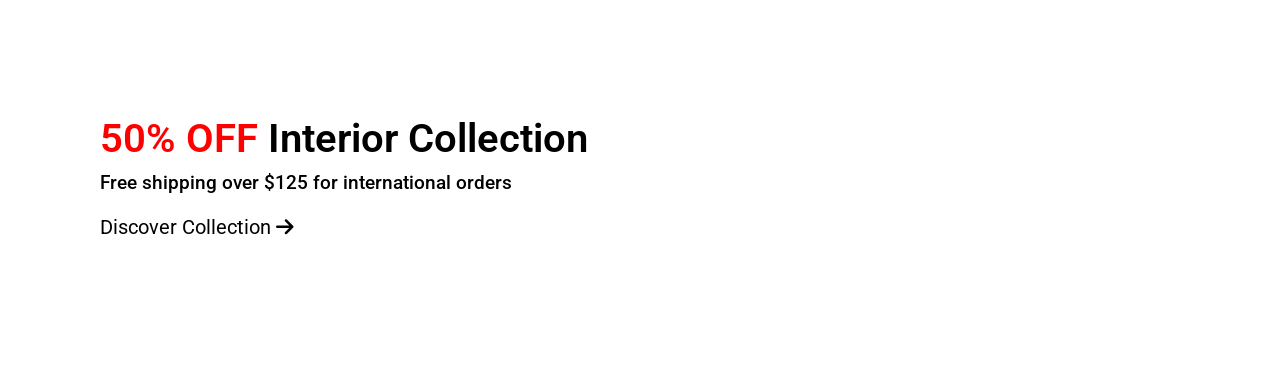
==== commit 8662d861: "UPDATE" ====
--- a/index2.html
+++ b/index2.html
@@ -26,7 +26,7 @@
       integrity="sha384-SgOJa3DmI69IUzQ2PVdRZhwQ+dy64/BUtbMJw1MZ8t5HZApcHrRKUc4W0kG879m7"
       crossorigin="anonymous"
     />
-    <link rel="stylesheet" href="style.css" />
+    <link rel="stylesheet" href="style/style.css" />
     <title>Envato Market</title>
   </head>
   <body>
@@ -250,14 +250,28 @@
           <div class="shop-items-pageTow"></div>
         </div>
       </section>
+      <section class="offer-collection">
+        <div class="offer">
+          <div class="offer-content">
+            <h1><span>50% OFF </span>Interior Collection</h1>
+            <h4>Free shipping over $125 for international orders</h4>
+            <div class="btn-line">
+              <a href="#"
+                >Discover Collection
+                <span><i class="fa-solid fa-arrow-right"></i></span
+              ></a>
+            </div>
+          </div>
+        </div>
+      </section>
     </div>
     <script
       src="https://cdn.jsdelivr.net/npm/bootstrap@5.3.5/dist/js/bootstrap.bundle.min.js"
       integrity="sha384-k6d4wzSIapyDyv1kpU366/PK5hCdSbCRGRCMv+eplOQJWyd1fbcAu9OCUj5zNLiq"
       crossorigin="anonymous"
     ></script>
-    <script src="pageTow.js"></script>
-    <script src="script.js"></script>
-    <script src="script2.js"></script>
+    <script src="script/pageTow.js"></script>
+    <script src="script/script2.js"></script>
+    <script src="script/script.js"></script>
   </body>
 </html>
--- a/style/style.css
+++ b/style/style.css
@@ -0,0 +1,2219 @@
+:root {
+  --btn-color: #7baa0b;
+  --font-ro: "Roboto", sans-serif;
+}
+* {
+  padding: 0;
+  margin: 0;
+  box-sizing: border-box;
+}
+body::selection {
+  background: #dcb14a;
+  color: #fff;
+}
+body {
+  font-family: var(--font-ro);
+}
+/* Start Header  */
+header {
+  background: transparent;
+  position: fixed;
+  width: 100%;
+  top: 0;
+  left: 0;
+  display: block;
+  z-index: 1000;
+}
+header.scrolled {
+  background: white;
+  box-shadow: 0 2px 10px rgba(0, 0, 0, 0.1);
+  animation: head 0.8s ease;
+  -webkit-animation: head 0.8s ease;
+}
+@keyframes head {
+  0% {
+    height: 0;
+  }
+  100% {
+    height: 110px;
+  }
+}
+.header {
+  display: flex;
+  flex-direction: row;
+  align-items: center;
+  padding: 30px;
+  justify-content: space-between;
+  position: relative;
+  z-index: 11111;
+}
+.header ul {
+  list-style: none;
+  display: flex;
+  flex-direction: row;
+  gap: 15px;
+}
+@media (max-width: 992px) {
+  .header ul {
+    display: none;
+  }
+}
+.header ul a {
+  position: relative;
+  text-decoration: none;
+  color: #000;
+  font-size: 18px;
+  font-weight: 600;
+}
+.bord {
+  border-bottom: 3px solid #000;
+  transition: 0.5s ease-out;
+  -webkit-transition: 0.5s ease-out;
+  -moz-transition: 0.5s ease-out;
+  -ms-transition: 0.5s ease-out;
+  -o-transition: 0.5s ease-out;
+}
+.header ul a::after {
+  content: "";
+  position: absolute;
+  left: 0;
+  bottom: -3px;
+  height: 3px;
+  width: 0;
+  background-color: #000;
+  transition: width 0.4s ease;
+  -webkit-transition: width 0.4s ease;
+  -moz-transition: width 0.4s ease;
+  -ms-transition: width 0.4s ease;
+  -o-transition: width 0.4s ease;
+}
+.header ul a:hover::after {
+  width: 100%;
+}
+.btn-header {
+  width: 250px;
+  height: 60px;
+  background: var(--btn-color);
+  display: flex;
+  align-items: center;
+  justify-content: center;
+}
+.btn-header a {
+  text-decoration-line: none;
+  -moz-text-decoration-line: none;
+  font-size: 20px;
+  font-weight: 800;
+  color: #fff;
+}
+.search-filed {
+  border: none;
+  outline: none;
+}
+.header-search {
+  border-bottom: 1px solid #000;
+}
+.header-search:hover {
+  border-bottom: 1px solid #dcb14a;
+}
+@media (max-width: 767px) {
+  .header-search {
+    display: none;
+  }
+}
+@media (max-width: 767px) {
+  .header {
+    padding: 15px;
+  }
+  .btn-header {
+    width: 150px;
+    height: 45px;
+  }
+  .btn-header a {
+    font-size: 15px;
+  }
+}
+/* End Header  */
+.containar {
+  display: flex;
+  flex-direction: column;
+  align-items: center;
+  padding: 0 15px;
+}
+.scroll-icon {
+  width: 70px;
+  height: 70px;
+  background: #dcb14a;
+  border-radius: 50%;
+  display: flex;
+  align-items: center;
+  justify-content: center;
+  position: fixed;
+  right: 2%;
+  bottom: 5%;
+  cursor: pointer;
+  z-index: 1111;
+  overflow: hidden; /* مهم عشان يقطع الجزء اللي بيطلع برا الدايرة */
+}
+
+.scroll-icon i {
+  position: relative;
+  animation: none;
+  font-size: 30px;
+  color: #fff;
+}
+
+.scroll-icon:hover i {
+  animation: loopInOut 1s infinite ease-in-out;
+  -webkit-animation: loopInOut 1s infinite ease-in-out;
+}
+
+@keyframes loopInOut {
+  0% {
+    top: 150px; /* خارج الدايرة من الأسفل */
+    opacity: 1;
+  }
+
+  100% {
+    top: 0;
+    opacity: 1;
+  }
+}
+
+.ic-sc {
+  display: flex;
+}
+/* start sec demos  */
+section {
+  width: 100vw;
+}
+.Demos {
+  background-image: url(https://htmldemo.net/helendo/assets/images/preview-hero.jpg);
+  background-size: cover;
+  background-repeat: no-repeat;
+  background-position: center;
+  background-attachment: fixed;
+  padding: 0 180px;
+  width: 100%;
+  height: 965px;
+}
+.text-demos {
+  transform: translateY(400px);
+}
+.Demos .text-demos h1 {
+  font-size: 110px;
+}
+.Demos .text-demos p {
+  font-size: 30px;
+}
+.Demos i {
+  font-size: 35px;
+  color: #999;
+  transform: translateY(700px);
+  -webkit-transform: translateY(700px);
+  -moz-transform: translateY(700px);
+  -ms-transform: translateY(700px);
+  -o-transform: translateY(700px);
+  cursor: pointer;
+}
+.Pre-built .pre-text {
+  padding: 75px 165px;
+
+  line-height: 3.5rem;
+}
+.pre-text h2 {
+  font-size: 36px;
+}
+.pre-text p {
+  font-size: 16px;
+  font-weight: 400;
+}
+.pre-text p span {
+  font-weight: 600;
+}
+.pre-cards {
+  display: grid;
+  grid-template-columns: 1fr 1fr 1fr;
+  padding: 30px;
+  justify-items: center;
+  gap: 40px;
+}
+.pre-card a {
+  text-decoration-line: none;
+  color: #000;
+  display: flex;
+  flex-direction: column;
+  align-items: flex-start;
+  gap: 25px;
+  transition: all 0.3s ease-in-out;
+  -moz-text-decoration-line: none;
+}
+.pre-card:hover {
+  transform: translateY(-10px);
+  -webkit-transform: translateY(-10px);
+  -moz-transform: translateY(-10px);
+  -ms-transform: translateY(-10px);
+  -o-transform: translateY(-10px);
+}
+.pre-card img {
+  width: 400px;
+  border: 1px solid #999;
+}
+.pre-card span {
+  font-size: 18px;
+  font-weight: 400;
+  text-transform: uppercase;
+  letter-spacing: 1px;
+  margin: 0 45px;
+}
+.pre-card:hover span {
+  border-bottom: 1px solid #999;
+}
+@media (min-width: 768px) and (max-width: 1023px) {
+  .Demos {
+    padding: 0 15px;
+    height: 570px;
+  }
+  .Demos .text-demos h1 {
+    font-size: 55px;
+  }
+  .Demos .text-demos p {
+    font-size: 20px;
+  }
+  .text-demos {
+    transform: translateY(255px);
+    -webkit-transform: translateY(255px);
+    -moz-transform: translateY(255px);
+    -ms-transform: translateY(255px);
+    -o-transform: translateY(255px);
+  }
+  .Demos i {
+    transform: translateY(360px);
+    -webkit-transform: translateY(360px);
+    -moz-transform: translateY(360px);
+    -ms-transform: translateY(360px);
+    -o-transform: translateY(360px);
+  }
+  .Pre-built .pre-text {
+    padding: 30px;
+    line-height: 3.5rem;
+  }
+  .pre-text h2 {
+    font-size: 30px;
+    font-weight: 800;
+  }
+  .pre-text p {
+    font-size: 16px;
+    line-height: 2rem;
+    font-weight: 400;
+  }
+  .pre-cards {
+    display: grid;
+    grid-template-columns: 1fr 1fr;
+    padding: 25px;
+    justify-items: center;
+    gap: 8px;
+  }
+  .pre-card img {
+    width: 360px;
+    border: 1px solid #999;
+  }
+  .pre-card span {
+    font-size: 16px;
+    margin: 0 30px;
+  }
+}
+@media (max-width: 767px) {
+  .Demos {
+    padding: 0 15px;
+    height: 510px;
+  }
+  .Demos .text-demos h1 {
+    font-size: 40px;
+  }
+  .Demos .text-demos p {
+    font-size: 20px;
+  }
+  .text-demos {
+    transform: translateY(170px);
+    -webkit-transform: translateY(170px);
+    -moz-transform: translateY(170px);
+    -ms-transform: translateY(170px);
+    -o-transform: translateY(170px);
+  }
+  .Demos i {
+    transform: translateY(300px);
+    -webkit-transform: translateY(300px);
+    -moz-transform: translateY(300px);
+    -ms-transform: translateY(300px);
+    -o-transform: translateY(300px);
+  }
+  .Pre-built .pre-text {
+    padding: 15px;
+    line-height: 3rem;
+  }
+  .pre-text h2 {
+    font-size: 30px;
+    font-weight: 800;
+  }
+  .pre-text p {
+    font-size: 16px;
+    line-height: 2rem;
+    font-weight: 400;
+  }
+  .pre-cards {
+    display: grid;
+    grid-template-columns: 1fr;
+    padding: 25px;
+    justify-items: center;
+    gap: 30px;
+  }
+  .pre-card img {
+    width: 275px;
+    border: 1px solid #999;
+  }
+  .pre-card span {
+    font-size: 16px;
+    margin: 0 30px;
+  }
+}
+/* End sec demos  */
+/* start sec shop  */
+#shop {
+  height: 100%;
+}
+.shop {
+  background: #f4f5f7;
+  height: 160vh;
+}
+.shop-text {
+  padding: 75px 165px;
+  line-height: 3.5rem;
+}
+.shop-text h2 {
+  font-size: 36px;
+}
+.shop-text p {
+  font-size: 16px;
+  font-weight: 400;
+  line-height: 2;
+}
+.shop p span {
+  font-weight: 600;
+}
+.shop-cards {
+  display: grid;
+  grid-template-columns: 1fr 1fr 1fr 1fr;
+  padding: 0px 60px;
+  justify-items: start;
+  gap: 10px;
+  width: 100%;
+}
+.shop-card a {
+  text-decoration-line: none;
+  color: #000;
+  display: flex;
+  flex-direction: column;
+  align-items: center;
+  gap: 25px;
+  transition: all 0.3s ease-in-out;
+  -moz-text-decoration-line: none;
+}
+.shop-card:hover {
+  transform: translateY(-10px);
+  -webkit-transform: translateY(-10px);
+  -moz-transform: translateY(-10px);
+  -ms-transform: translateY(-10px);
+  -o-transform: translateY(-10px);
+}
+.shop-card img {
+  width: 280px;
+  border: 1px solid #999;
+}
+.shop-card span {
+  font-size: 18px;
+  font-weight: 400;
+  text-transform: uppercase;
+  letter-spacing: 1px;
+}
+.shop-card:hover span {
+  border-bottom: 1px solid #999;
+}
+@media (min-width: 768px) and (max-width: 1023px) {
+  #shop {
+    height: 100%;
+  }
+  .shop-cards {
+    display: grid;
+    grid-template-columns: 1fr 1fr;
+    padding: 25px;
+    justify-items: center;
+    gap: 8px;
+  }
+  .shop-text {
+    padding: 30px;
+    line-height: 3.5rem;
+  }
+  .shop-text h2 {
+    font-size: 30px;
+    font-weight: 800;
+  }
+  .shop-text p {
+    font-size: 16px;
+    line-height: 2rem;
+    font-weight: 400;
+  }
+}
+@media (max-width: 767px) {
+  #shop {
+    height: 100%;
+  }
+  .shop {
+    height: 100%;
+  }
+  .shop-cards {
+    display: grid;
+    grid-template-columns: 1fr;
+    padding: 25px;
+    justify-items: center;
+    gap: 8px;
+  }
+  .shop-text {
+    padding: 30px;
+    line-height: 3rem;
+  }
+  .shop-text h2 {
+    font-size: 30px;
+    font-weight: 800;
+    line-height: 2.2rem;
+  }
+  .shop-text p {
+    font-size: 16px;
+    line-height: 2rem;
+    font-weight: 400;
+  }
+  .shop-card span {
+    font-size: 12px;
+    font-weight: 400;
+    text-transform: uppercase;
+    letter-spacing: 1px;
+  }
+}
+/* End sec shop  */
+/* Start sec product  */
+#product {
+  height: 100%;
+}
+.product {
+  height: 160vh;
+}
+.product-text {
+  padding: 75px 165px;
+  line-height: 3.5rem;
+}
+.product-text h2 {
+  font-size: 36px;
+}
+.product-text p {
+  font-size: 16px;
+  font-weight: 400;
+  line-height: 2;
+}
+.product p span {
+  font-weight: 600;
+}
+.product-cards {
+  display: grid;
+  grid-template-columns: 1fr 1fr 1fr 1fr;
+  padding: 0px 60px;
+  justify-items: start;
+  gap: 10px;
+  width: 100%;
+}
+.product-card a {
+  text-decoration-line: none;
+  color: #000;
+  display: flex;
+  flex-direction: column;
+  align-items: center;
+  gap: 25px;
+  transition: all 0.3s ease-in-out;
+  -moz-text-decoration-line: none;
+}
+.product-card:hover {
+  transform: translateY(-10px);
+  -webkit-transform: translateY(-10px);
+  -moz-transform: translateY(-10px);
+  -ms-transform: translateY(-10px);
+  -o-transform: translateY(-10px);
+}
+.product-card img {
+  width: 280px;
+  border: 1px solid #999;
+}
+.product-card span {
+  font-size: 18px;
+  font-weight: 400;
+  text-transform: uppercase;
+  letter-spacing: 1px;
+}
+.product-card:hover span {
+  border-bottom: 1px solid #999;
+}
+@media (min-width: 768px) and (max-width: 1023px) {
+  #product {
+    height: 100%;
+  }
+  .product-cards {
+    display: grid;
+    grid-template-columns: 1fr 1fr;
+    padding: 25px;
+    justify-items: center;
+    gap: 8px;
+  }
+  .product-text {
+    padding: 30px;
+    line-height: 3.5rem;
+  }
+  .product-text h2 {
+    font-size: 30px;
+    font-weight: 800;
+  }
+  .product-text p {
+    font-size: 16px;
+    line-height: 2rem;
+    font-weight: 400;
+  }
+}
+@media (max-width: 767px) {
+  #product {
+    height: 100%;
+  }
+  .product-cards {
+    display: grid;
+    grid-template-columns: 1fr;
+    padding: 25px;
+    justify-items: center;
+    gap: 8px;
+  }
+  .product-text {
+    padding: 30px;
+    line-height: 3rem;
+  }
+  .product-text h2 {
+    font-size: 30px;
+    font-weight: 800;
+    line-height: 2.2rem;
+  }
+  .product-text p {
+    font-size: 16px;
+    line-height: 2rem;
+    font-weight: 400;
+  }
+  .product-card span {
+    font-size: 12px;
+    font-weight: 400;
+    text-transform: uppercase;
+    letter-spacing: 1px;
+  }
+}
+/* End sec product  */
+/* Start sec blog  */
+#blog {
+  height: 100%;
+}
+.blog {
+  background: #f4f5f7;
+  height: 150vh;
+}
+.blog-text {
+  padding: 75px 165px;
+  line-height: 3.5rem;
+}
+.blog-text h2 {
+  font-size: 36px;
+  font-weight: 800;
+}
+.blog-text p {
+  font-size: 16px;
+  line-height: 2rem;
+  font-weight: 400;
+}
+.blog-cards {
+  display: grid;
+  grid-template-columns: 1fr 1fr 1fr 1fr;
+  padding: 0px 60px;
+  justify-items: start;
+  gap: 10px;
+  width: 100%;
+}
+.blog-card a {
+  text-decoration-line: none;
+  color: #000;
+  display: flex;
+  flex-direction: column;
+  align-items: center;
+  gap: 25px;
+  transition: all 0.3s ease-in-out;
+  -moz-text-decoration-line: none;
+}
+.blog-card:hover {
+  transform: translateY(-10px);
+  -webkit-transform: translateY(-10px);
+  -moz-transform: translateY(-10px);
+  -ms-transform: translateY(-10px);
+  -o-transform: translateY(-10px);
+}
+.blog-card img {
+  width: 285px;
+  border: 1px solid #999;
+}
+.blog-card span {
+  font-size: 18px;
+  font-weight: 400;
+  text-transform: uppercase;
+  letter-spacing: 1px;
+}
+.blog-card:hover span {
+  border-bottom: 1px solid #999;
+}
+@media (min-width: 768px) and (max-width: 1023px) {
+  #blog {
+    height: 100%;
+  }
+  .blog {
+    height: auto;
+  }
+  .blog-cards {
+    display: grid;
+    grid-template-columns: 1fr 1fr;
+    padding: 25px;
+    justify-items: center;
+    gap: 8px;
+  }
+  .blog-text {
+    padding: 30px;
+    line-height: 3.5rem;
+  }
+  .blog-text h2 {
+    font-size: 30px;
+    font-weight: 800;
+  }
+  .blog-text p {
+    font-size: 16px;
+    line-height: 2rem;
+    font-weight: 400;
+  }
+}
+@media (max-width: 767px) {
+  #blog {
+    height: 100%;
+  }
+  .blog {
+    height: auto;
+  }
+  .blog-cards {
+    display: grid;
+    grid-template-columns: 1fr;
+    padding: 25px;
+    justify-items: center;
+    gap: 8px;
+  }
+  .blog-text {
+    padding: 30px;
+    line-height: 3rem;
+  }
+  .blog-text h2 {
+    font-size: 30px;
+    font-weight: 800;
+    line-height: 2.2rem;
+  }
+  .blog-text p {
+    font-size: 16px;
+    line-height: 2rem;
+    font-weight: 400;
+  }
+  .blog-card span {
+    font-size: 12px;
+    font-weight: 400;
+    text-transform: uppercase;
+    letter-spacing: 1px;
+  }
+}
+.footer {
+  background-image: url(https://htmldemo.net/helendo/assets/images/footer.jpg);
+  background-size: cover;
+  background-repeat: no-repeat;
+  background-position: center;
+  background-attachment: fixed;
+  padding: 0 180px;
+  width: 100%;
+  height: 700px;
+}
+.footer-text {
+  padding: 140px 0;
+  display: flex;
+  flex-direction: column;
+  gap: 50px;
+}
+.footer-text h1 {
+  font-size: 50px;
+  font-weight: 700;
+}
+.footer-text p {
+  font-size: 30px;
+}
+.footer-btn {
+  width: 250px;
+  height: 60px;
+  background: var(--btn-color);
+  display: flex;
+  align-items: center;
+  justify-content: center;
+}
+.footer-btn a {
+  text-decoration-line: none;
+  -moz-text-decoration-line: none;
+  font-size: 20px;
+  font-weight: 800;
+  color: #fff;
+}
+.footer a {
+  font-size: 18px;
+  text-decoration-line: none;
+  color: #000;
+  font-weight: 600;
+  -moz-text-decoration-line: none;
+  transform: translateX(10px);
+  -webkit-transform: translateX(10px);
+  -moz-transform: translateX(10px);
+  -ms-transform: translateX(10px);
+  -o-transform: translateX(10px);
+}
+@media (min-width: 768px) and (max-width: 1023px) {
+  .footer {
+    padding: 30px;
+    height: auto;
+  }
+
+  .footer-text {
+    padding: 40px 0;
+    display: flex;
+    flex-direction: column;
+    gap: 50px;
+  }
+  .footer-text h1 {
+    font-size: 25px;
+    font-weight: 700;
+  }
+  .footer-text p {
+    font-size: 18px;
+  }
+}
+@media (max-width: 767px) {
+  .footer {
+    padding: 30px;
+    height: auto;
+  }
+  .footer-text {
+    padding: 30px 0;
+    display: flex;
+    flex-direction: column;
+    gap: 65px;
+  }
+  .footer-text h1 {
+    font-size: 23px;
+    font-weight: 700;
+  }
+  .footer-text p {
+    font-size: 16px;
+  }
+  .footer-btn {
+    width: 200px;
+    height: 50px;
+    background: var(--btn-color);
+    display: flex;
+    align-items: center;
+    justify-content: center;
+  }
+  .footer-btn a {
+    text-decoration-line: none;
+    -moz-text-decoration-line: none;
+    font-size: 16px;
+    font-weight: 800;
+    color: #fff;
+  }
+}
+/* End sec blog  */
+
+/* Start in page 2 */
+/* Start header in page 2 */
+.header-page2 {
+  display: flex;
+  flex-direction: row;
+  justify-content: space-between;
+  align-items: center;
+  padding: 40px;
+}
+.header-page2 ul {
+  list-style: none;
+  display: flex;
+  flex-direction: row;
+  gap: 15px;
+}
+@media (max-width: 992px) {
+  .header-page2 ul {
+    display: none;
+  }
+}
+.header-page2 ul a {
+  position: relative;
+  text-decoration: none;
+  color: #000;
+  font-size: 18px;
+  font-weight: 600;
+}
+.header-icons {
+  display: flex;
+  justify-content: space-evenly;
+  flex-direction: row;
+  align-items: center;
+  gap: 2em;
+}
+.header-icons i {
+  font-size: 25px;
+  cursor: pointer;
+}
+.header-icons i:hover {
+  color: #dcb14a;
+  transition: 0.5s ease-in-out;
+  -webkit-transition: 0.5s ease-in-out;
+  -moz-transition: 0.5s ease-in-out;
+  -ms-transition: 0.5s ease-in-out;
+  -o-transition: 0.5s ease-in-out;
+}
+.active-link {
+  color: #dcb14a;
+  text-decoration-line: none;
+}
+.ul-shop {
+  background: #ffffff;
+  display: none;
+  flex-direction: column;
+  width: calc(100% + 35px);
+  height: 0%;
+  transform: translateX(-35px);
+  transition: transform 0.4s ease, opacity 0.4s ease, visibility 0.4s ease;
+}
+.ul-show {
+  height: 100%;
+  display: flex;
+}
+.bar-in-click {
+  width: 34%;
+  position: absolute;
+  right: 0;
+  top: 0;
+  background: #fff;
+  height: 100vh;
+  padding: 35px;
+  line-height: 2.5em;
+  overflow-y: scroll;
+  box-shadow: -20px 0px 150px 1000px #00000073;
+  transform: translateX(100%);
+  opacity: 0;
+  visibility: hidden;
+  transition: transform 0.4s ease, opacity 0.4s ease, visibility 0.4s ease;
+}
+.bar-in-click.show {
+  transform: translateX(0);
+  opacity: 1;
+  visibility: visible;
+}
+@media (min-width: 768px) and (max-width: 1023px) {
+  .bar-in-click {
+    width: 60%;
+    padding: 20px;
+  }
+}
+@media (max-width: 767px) {
+  .header-page2 {
+    display: flex;
+    flex-direction: row;
+    justify-content: space-between;
+    align-items: center;
+    padding: 40px 5px;
+  }
+  .bar-in-click {
+    width: 90%;
+    padding: 5px;
+  }
+}
+.bar-container {
+  padding: 20px;
+  display: flex;
+  flex-direction: column;
+  gap: 1em;
+}
+.bar-x-icon {
+  margin: 15px 0;
+}
+.bar-in-click i {
+  font-size: 30px;
+  cursor: pointer;
+}
+.lan-cur {
+  display: flex;
+  flex-direction: row;
+  align-items: center;
+  gap: 4em;
+}
+.language a:not(.active-link) {
+  text-decoration-line: none;
+  color: #999;
+  -moz-text-decoration-line: none;
+}
+.Currencies a:not(.active-link) {
+  text-decoration-line: none;
+  color: #999;
+}
+.language a:hover {
+  color: #dcb14a;
+  transition: 0.5s;
+  -webkit-transition: 0.5s;
+  -moz-transition: 0.5s;
+  -ms-transition: 0.5s;
+  -o-transition: 0.5s;
+}
+.Currencies a:hover {
+  color: #dcb14a;
+  transition: 0.5s ease-in-out;
+  -webkit-transition: 0.5s ease-in-out;
+  -moz-transition: 0.5s ease-in-out;
+  -ms-transition: 0.5s ease-in-out;
+  -o-transition: 0.5s ease-in-out;
+}
+.language,
+.Currencies {
+  display: flex;
+  flex-direction: column;
+}
+.nav-bar-links ul {
+  list-style: none;
+}
+.nav-bar-links ul li {
+  display: flex;
+  flex-direction: row;
+  align-items: center;
+  justify-content: space-between;
+}
+.nav-bar-links ul li a {
+  font-weight: 600;
+  text-decoration-line: none;
+  -moz-text-decoration-line: none;
+  color: #000;
+}
+.nav-bar-links ul li a:hover {
+  color: #999;
+  transition: 0.5s ease-in-out;
+  -webkit-transition: 0.5s ease-in-out;
+  -moz-transition: 0.5s ease-in-out;
+  -ms-transition: 0.5s ease-in-out;
+  -o-transition: 0.5s ease-in-out;
+}
+.nav-bar-links ul li span i {
+  font-size: 15px;
+}
+.nav-Contact p {
+  color: #999;
+}
+.social-icons {
+  display: flex;
+  flex-direction: row;
+  justify-content: flex-start;
+  gap: 25px;
+}
+.social-icons a {
+  text-decoration-line: none;
+  -moz-text-decoration-line: none;
+}
+.social-icons a i {
+  font-size: 15px;
+  color: #000;
+}
+.social-icons a i:hover {
+  color: #dcb14a;
+  transition: 0.5s ease-in-out;
+  -webkit-transition: 0.5s ease-in-out;
+  -moz-transition: 0.5s ease-in-out;
+  -ms-transition: 0.5s ease-in-out;
+  -o-transition: 0.5s ease-in-out;
+}
+.heart-icon a {
+  text-decoration-line: none;
+  -moz-text-decoration-line: none;
+  color: #000;
+}
+.heart-icon {
+  position: relative;
+}
+.bag-icon {
+  position: relative;
+}
+.bag-icon a {
+  text-decoration-line: none;
+  color: #000;
+}
+.heart-icon::after {
+  content: "3";
+  width: 20px;
+  height: 20px;
+  border-radius: 50%;
+  background: #dcb14a;
+  -webkit-border-radius: 50%;
+  -moz-border-radius: 50%;
+  -ms-border-radius: 50%;
+  -o-border-radius: 50%;
+  display: flex;
+  justify-content: center;
+  align-items: center;
+  position: absolute;
+  left: 16px;
+  top: 16px;
+}
+.heart-icon:hover::after {
+  color: #fff;
+  transition: 0.5s ease-in-out;
+  -webkit-transition: 0.5s ease-in-out;
+  -moz-transition: 0.5s ease-in-out;
+  -ms-transition: 0.5s ease-in-out;
+  -o-transition: 0.5s ease-in-out;
+}
+.bag-icon::after {
+  content: "3";
+  width: 20px;
+  height: 20px;
+  border-radius: 50%;
+  background: #dcb14a;
+  -webkit-border-radius: 50%;
+  -moz-border-radius: 50%;
+  -ms-border-radius: 50%;
+  -o-border-radius: 50%;
+  display: flex;
+  justify-content: center;
+  align-items: center;
+  position: absolute;
+  left: 16px;
+  top: 16px;
+}
+.bag-icon:hover::after {
+  color: #fff;
+  transition: 0.5s ease-in-out;
+  -webkit-transition: 0.5s ease-in-out;
+  -moz-transition: 0.5s ease-in-out;
+  -ms-transition: 0.5s ease-in-out;
+  -o-transition: 0.5s ease-in-out;
+}
+@media (max-width: 768px) {
+  .user-icon {
+    opacity: 0;
+  }
+}
+.link-nav {
+  position: relative;
+}
+
+.link-nav ul {
+  display: flex;
+  flex-direction: column;
+  align-items: center;
+  justify-content: center;
+  position: absolute;
+  top: 57px;
+  width: 240px;
+  height: 500px;
+  background: #fff;
+  border: 1px solid #999;
+  color: #999;
+  cursor: pointer;
+  opacity: 0;
+  visibility: hidden;
+  transition: 0.3s ease-in-out;
+  z-index: 10;
+  -webkit-transition: 0.3s ease-in-out;
+  -moz-transition: 0.3s ease-in-out;
+  -ms-transition: 0.3s ease-in-out;
+  -o-transition: 0.3s ease-in-out;
+}
+
+.link-nav:hover ul {
+  opacity: 1;
+  visibility: visible;
+}
+
+.link-nav ul li:hover {
+  color: #000;
+}
+
+.link-nav::after {
+  content: "";
+  width: 15px;
+  height: 15px;
+  background: #fff;
+  transform: rotate(45deg);
+  position: absolute;
+  left: 20px;
+  top: 50px;
+  box-shadow: 0px 0px 10px #999;
+  z-index: 5;
+  opacity: 0;
+  visibility: hidden;
+  transition: 0.3s ease-in-out;
+  -webkit-transition: 0.3s ease-in-out;
+  -moz-transition: 0.3s ease-in-out;
+  -ms-transition: 0.3s ease-in-out;
+  -o-transition: 0.3s ease-in-out;
+}
+
+.link-nav:hover::after {
+  opacity: 1;
+  visibility: visible;
+}
+.shop-drowb {
+  position: relative;
+}
+/* End header in page 2 */
+.containar-page2 {
+  overflow: hidden;
+}
+.home {
+  background: #f4f5f7;
+  width: 100%;
+  height: calc(100vh + 100px);
+  padding: 0 25px;
+  display: flex;
+  justify-content: space-between;
+  align-items: center;
+}
+.home::selection {
+}
+.container-home {
+  display: flex;
+  flex-direction: row;
+  align-items: center;
+  width: 100%;
+  position: relative;
+}
+.home-content {
+  width: 500px;
+  position: relative;
+  display: flex;
+  flex-direction: column;
+  gap: 30px;
+  animation: content 1s ease-in-out;
+  -webkit-animation: content 1s ease-in-out;
+  left: 5%;
+}
+@keyframes content {
+  0% {
+    opacity: 0;
+    transform: translateX(-380px);
+    -webkit-transform: translateX(-380px);
+    -moz-transform: translateX(-380px);
+    -ms-transform: translateX(-380px);
+    -o-transform: translateX(-380px);
+  }
+  100% {
+    opacity: 1;
+    transform: translateX(-90px);
+    -webkit-transform: translateX(-90px);
+    -moz-transform: translateX(-90px);
+    -ms-transform: translateX(-90px);
+    -o-transform: translateX(-90px);
+  }
+}
+.home-content h4 {
+  width: 150px;
+  line-height: 1.5;
+  overflow-wrap: break-word;
+  color: #999;
+  font-weight: 300;
+  font-size: 23px;
+  transform: translateX(25px);
+  -webkit-transform: translateX(25px);
+  -moz-transform: translateX(25px);
+  -ms-transform: translateX(25px);
+  -o-transform: translateX(25px);
+}
+.home-content h4::before {
+  content: " ";
+  width: 2px;
+  height: 108px;
+  background: #999;
+  display: block;
+  position: absolute;
+  left: -20px;
+}
+.home-content h1 {
+  font-size: 3.5em;
+  font-weight: 600;
+}
+.btn-line a {
+  font-size: 20px;
+  color: #000;
+  text-decoration-line: none;
+  -moz-text-decoration-line: none;
+}
+.btn-line a:hover {
+  color: #dcb14a;
+}
+.btn-line a:hover i {
+  color: #dcb14a;
+}
+.shap-image {
+  width: 335px;
+  display: flex;
+  flex-direction: row;
+  align-items: center;
+}
+.home-component {
+  display: flex;
+  flex-direction: row;
+  width: 100%;
+  align-items: center;
+}
+.shap-image .shap {
+  width: 400px;
+  height: 400px;
+  position: absolute;
+  background: #e3eaea;
+  border-radius: 50%;
+  right: 7%;
+  animation: shap 1s ease-in-out;
+  -webkit-animation: shap 1s ease-in-out;
+}
+@keyframes shap {
+  0% {
+    opacity: 0;
+    transform: translateX(550px);
+    -webkit-transform: translateX(550px);
+    -moz-transform: translateX(550px);
+    -ms-transform: translateX(550px);
+    -o-transform: translateX(550px);
+  }
+  100% {
+    opacity: 1;
+    transform: translateX(0);
+    -webkit-transform: translateX(0);
+    -moz-transform: translateX(0);
+    -ms-transform: translateX(0);
+    -o-transform: translateX(0);
+  }
+}
+.shap-image .img {
+  transform: translateY(90px);
+  -webkit-transform: translateY(90px);
+  -moz-transform: translateY(90px);
+  -ms-transform: translateY(90px);
+  -o-transform: translateY(90px);
+  animation: img 1s ease-in-out;
+  -webkit-animation: img 1s ease-in-out;
+  position: absolute;
+  right: 6%;
+}
+@keyframes img {
+  0% {
+    opacity: 0;
+    transform: translateY(500px);
+    -webkit-transform: translateY(500px);
+    -moz-transform: translateY(500px);
+    -ms-transform: translateY(500px);
+    -o-transform: translateY(500px);
+  }
+  100% {
+    opacity: 1;
+    transform: translateY(110px);
+    -webkit-transform: translateY(110px);
+    -moz-transform: translateY(110px);
+    -ms-transform: translateY(110px);
+    -o-transform: translateY(110px);
+  }
+}
+.shap-image .img img {
+  width: 300px;
+}
+.arrow-icon-left {
+  position: absolute;
+  left: 1%;
+}
+.arrow-icon-left i {
+  font-size: 50px;
+  cursor: pointer;
+}
+.arrow-icon-right i {
+  font-size: 50px;
+  cursor: pointer;
+}
+.arrow-icon-right {
+  position: absolute;
+  right: 1%;
+}
+.image2 {
+  display: none;
+}
+.texth1 {
+  display: none;
+}
+@media (min-width: 768px) and (max-width: 1023px) {
+  .home {
+    height: 100vh;
+  }
+  .shap-image {
+    display: none;
+  }
+  .home-content {
+    transform: translateX(0);
+    -webkit-transform: translateX(0);
+    -moz-transform: translateX(0);
+    -ms-transform: translateX(0);
+    -o-transform: translateX(0);
+  }
+}
+@media (max-width: 767px) {
+  .home {
+    height: 100vh;
+  }
+  .shap-image {
+    display: none;
+  }
+  .home-content {
+    width: 80%;
+    transform: translateX(15px);
+    -webkit-transform: translateX(15px);
+    -moz-transform: translateX(15px);
+    -ms-transform: translateX(15px);
+    -o-transform: translateX(15px);
+  }
+  .home-component {
+    display: flex;
+    flex-direction: row;
+    width: 100%;
+    align-items: center;
+    justify-content: flex-start;
+  }
+  .arrow-icon-left i {
+    font-size: 40px;
+    cursor: pointer;
+  }
+  .arrow-icon-left {
+    position: absolute;
+    left: 1%;
+  }
+  .arrow-icon-right i {
+    font-size: 40px;
+    cursor: pointer;
+  }
+  .arrow-icon-right {
+    position: absolute;
+    right: 1%;
+  }
+  .home-content h1 {
+    font-size: 2em;
+  }
+}
+.min-home {
+  width: 100%;
+}
+.items {
+  margin: -100px 0;
+  width: 100%;
+  height: 450px;
+  background: #fff;
+}
+.item-card {
+  width: 50%;
+  height: 400px;
+  position: relative;
+  margin-left: 10px;
+  overflow: hidden;
+}
+.item-card:hover img {
+  transform: scale(1.1);
+  -webkit-transform: scale(1.1);
+  -moz-transform: scale(1.1);
+  -ms-transform: scale(1.1);
+  -o-transform: scale(1.1);
+}
+.item-card:hover .item-btn a {
+  color: #999;
+}
+.item-content {
+  display: flex;
+  flex-direction: column;
+  gap: 25px;
+  position: absolute;
+  top: 15%;
+  left: 10%;
+}
+.item-content a {
+  color: #000;
+  text-decoration-line: none;
+  -moz-text-decoration-line: none;
+}
+.item-text a {
+  transition: 0.5s;
+  -webkit-transition: 0.5s;
+  -moz-transition: 0.5s;
+  -ms-transition: 0.5s;
+  -o-transition: 0.5s;
+}
+.item-text a:hover {
+  color: #dcb14a;
+}
+@media (min-width: 768px) and (max-width: 1023px) {
+  .items {
+    margin: 15px 0;
+    width: 100%;
+    height: 100%;
+    background: #fff;
+  }
+  .item-card {
+    width: 100%;
+    height: 400px;
+    position: relative;
+    margin-left: 65px;
+    overflow: hidden;
+  }
+}
+@media (max-width: 767px) {
+  .items {
+    margin: 15px 0;
+    width: 100%;
+    height: 100%;
+    background: #fff;
+  }
+  .item-card {
+    width: 100%;
+    height: 400px;
+    position: relative;
+    margin-left: 0;
+    overflow: hidden;
+  }
+  .item-card img {
+    width: 115%;
+    height: 80%;
+  }
+}
+.sho-cards {
+  padding: 40px 100px;
+}
+.shop-card-3 {
+  width: 100%;
+  height: 365px;
+  background: #fff;
+  overflow-x: auto;
+  display: flex;
+  flex-direction: row;
+  align-items: flex-start;
+  gap: 16px;
+  scroll-behavior: smooth;
+  scrollbar-width: none;
+  overflow-y: hidden;
+}
+.shop-items {
+  width: 25%;
+  height: 340px;
+  flex-shrink: 0;
+}
+/* End in page 2 */
+/* Start in page 3 */
+.container-page3::selection {
+  background: transparent;
+  color: #000;
+}
+.container-page3 .header-page2 {
+  padding: 40px 100px !important;
+}
+.hero-3 {
+  margin-top: 100px;
+  width: 100%;
+  height: 250px;
+  background-color: #f4f5f7;
+  display: flex;
+}
+@media (max-width: 767px) {
+  .hero-3 {
+    width: calc(100% + 50px);
+  }
+}
+.hero-page3 {
+  padding: 0 150px;
+}
+.hero-content {
+  width: 100%;
+}
+.content-link p span {
+  color: #999;
+}
+.content-link p a {
+  color: #000;
+  text-decoration-line: none;
+  -moz-text-decoration-line: none;
+  position: relative;
+}
+.content-link p {
+  font-size: 1rem;
+  font-weight: 500;
+  text-transform: uppercase;
+  letter-spacing: 1px;
+}
+@media (min-width: 768px) and (max-width: 1023px) {
+  .hero-3 {
+    width: calc(100% + 10px);
+  }
+  .hero-page3 {
+    padding: 0 20px;
+  }
+}
+@media (max-width: 767px) {
+  .hero-content {
+    display: flex !important;
+    flex-direction: column !important;
+    justify-content: center !important;
+    align-items: center !important;
+  }
+  .content-link {
+    width: 150px !important;
+  }
+}
+.content-link p a:hover {
+  color: #dcb14a;
+  transition: 0.2s ease-in;
+  -webkit-transition: 0.2s ease-in;
+  -moz-transition: 0.2s ease-in;
+  -ms-transition: 0.2s ease-in;
+  -o-transition: 0.2s ease-in;
+}
+.content-link p a:hover::before {
+  content: " ";
+  position: absolute;
+  bottom: 1%;
+  width: 100%;
+  height: 1px;
+  background: #dcb14a;
+  animation: line-home 0.2s linear;
+  -webkit-animation: line-home 0.2s linear;
+}
+@keyframes line-home {
+  0% {
+    width: 0%;
+  }
+  100% {
+    width: 100%;
+  }
+}
+.position-absolute {
+  top: 5% !important;
+  left: 5% !important;
+}
+.cards-container {
+  padding: 0 150px;
+}
+.card-img {
+  cursor: pointer;
+  overflow: hidden;
+}
+.box:hover img {
+  transform: scale(1.1);
+}
+.box:hover .card-body h5 a {
+  color: #999;
+}
+.box:hover .card-body h6 a {
+  color: #dcb14a;
+}
+
+.box .card-body a {
+  color: #000;
+  text-decoration-line: none;
+  -moz-text-decoration-line: none;
+  line-height: 1em;
+  cursor: pointer;
+}
+.box .card-body h5 a:hover {
+  color: #dcb14a;
+}
+@media (min-width: 768px) and (max-width: 1023px) {
+  .cards-container {
+    padding: 0 10px;
+  }
+  .box .card-body a {
+    font-size: 18px;
+  }
+}
+@media (max-width: 767px) {
+  .hero-cards {
+    padding: 0;
+  }
+  .cards-container {
+    padding: 0;
+    transform: translateX(22px);
+    -webkit-transform: translateX(22px);
+    -moz-transform: translateX(22px);
+    -ms-transform: translateX(22px);
+    -o-transform: translateX(22px);
+  }
+  .storBy-Nav {
+    display: flex !important;
+    flex-direction: column !important;
+    align-items: center !important;
+  }
+}
+.Nav-content h6 a {
+  color: #000;
+  text-decoration-line: none;
+  -moz-text-decoration-line: none;
+}
+.Nav-icons {
+  position: relative;
+}
+.Nav-Points::after {
+  content: " ";
+  position: absolute;
+  right: 40%;
+  width: 1px;
+  height: 80%;
+  background: #000;
+}
+@media (max-width: 767px) {
+  .Nav-Points::after {
+    display: none;
+  }
+  .Nav-Filter {
+    margin-top: 8px;
+    margin-left: 10px;
+  }
+}
+.Nav-Filter h6 {
+  cursor: pointer;
+}
+.Nav-Filter h6:hover {
+  color: #dcb14a;
+}
+.story-container {
+  padding: 0 150px;
+}
+@media (min-width: 768px) and (max-width: 1023px) {
+  .story-container {
+    padding: 0 10px;
+  }
+}
+@media (max-width: 767px) {
+  .story-container {
+    padding: 35px;
+  }
+  .storBy-Cards {
+    padding-left: 3rem !important;
+  }
+}
+.Card-content a {
+  text-decoration-line: none;
+  color: #000;
+  -moz-text-decoration-line: none;
+}
+.Card-content h5 {
+  font-size: 1em;
+  line-height: 1.5em;
+  font-weight: 500;
+  font-family: var(--font-ro);
+}
+.Card-content h5:first-of-type a:hover {
+  color: #dcb14a;
+}
+.Card-content .a2 {
+  color: #999;
+}
+.storBy-icons ul {
+  list-style: none;
+  display: flex;
+  flex-direction: row;
+  gap: 40px;
+}
+.storBy-icons ul a {
+  color: #000;
+  transition: 0.5s ease-in;
+  -webkit-transition: 0.5s ease-in;
+  -moz-transition: 0.5s ease-in;
+  -ms-transition: 0.5s ease-in;
+  -o-transition: 0.5s ease-in;
+}
+.storBy-icons ul li:hover a {
+  color: #dcb14a;
+}
+.storBy-icons ul li {
+  display: flex;
+  justify-content: center;
+  align-items: center;
+  width: 40px;
+  height: 40px;
+  background: #fff;
+  border-radius: 50%;
+  -webkit-border-radius: 50%;
+  -moz-border-radius: 50%;
+  -ms-border-radius: 50%;
+  -o-border-radius: 50%;
+}
+.stor-img {
+  position: relative;
+  overflow: hidden;
+}
+.storBy-icons {
+  position: absolute;
+  top: 35%;
+  left: 5%;
+}
+.storBy-icons ul {
+  display: flex;
+  gap: 30px;
+}
+.storBy-icons ul li {
+  opacity: 0;
+  transform: translateY(100px);
+  transition: all 0.5s ease-in;
+  -webkit-transform: translateY(100px);
+  -moz-transform: translateY(100px);
+  -ms-transform: translateY(100px);
+  -o-transform: translateY(100px);
+  -webkit-transition: all 0.5s ease-in;
+  -moz-transition: all 0.5s ease-in;
+  -ms-transition: all 0.5s ease-in;
+  -o-transition: all 0.5s ease-in;
+}
+.storBy-icons ul li:nth-child(1) {
+  transition-delay: 0s;
+}
+.storBy-icons ul li:nth-child(2) {
+  transition-delay: 0.15s;
+}
+.storBy-icons ul li:nth-child(3) {
+  transition-delay: 0.3s;
+}
+.stor-img:hover img {
+  filter: brightness(0.8);
+  -webkit-filter: brightness(0.8);
+}
+.stor-img:hover .storBy-icons ul li {
+  opacity: 1;
+  transform: translateY(0);
+  -webkit-transform: translateY(0);
+  -moz-transform: translateY(0);
+  -ms-transform: translateY(0);
+  -o-transform: translateY(0);
+}
+.sale {
+  position: relative;
+}
+.sale-14::after {
+  content: "-14%";
+  position: absolute;
+  width: 60px;
+  height: 30px;
+  background: #e55f06;
+  top: 5%;
+  right: 5%;
+  display: flex;
+  align-items: center;
+  justify-content: center;
+}
+.out-of-stock::after {
+  content: "Out of stock";
+  position: absolute;
+  width: 100px;
+  height: 30px;
+  background: #000000;
+  color: #fff;
+  top: 5%;
+  right: 5%;
+  display: flex;
+  align-items: center;
+  justify-content: center;
+}
+.footer-page3 {
+  background: #f4f5f7;
+}
+.container-footer {
+  padding: 0 150px;
+}
+.Address {
+  line-height: 2.5em;
+}
+.Address a {
+  text-decoration-line: none;
+  -moz-text-decoration-line: none;
+  color: #000;
+  transition: 0.5s ease-in;
+  -webkit-transition: 0.5s ease-in;
+  -moz-transition: 0.5s ease-in;
+  -ms-transition: 0.5s ease-in;
+  -o-transition: 0.5s ease-in;
+}
+.Address a:hover {
+  color: #dcb14a;
+}
+.address-content h6 {
+  font-weight: 400;
+  letter-spacing: 1px;
+}
+.info-content h6 {
+  font-weight: 400;
+  letter-spacing: 1px;
+}
+.fo-ico-soci i {
+  font-size: 20px;
+}
+.info a {
+  text-decoration-line: none;
+  -moz-text-decoration-line: none;
+  color: #000;
+  transition: 0.5s ease-in;
+  -webkit-transition: 0.5s ease-in;
+  -moz-transition: 0.5s ease-in;
+  -ms-transition: 0.5s ease-in;
+  -o-transition: 0.5s ease-in;
+}
+.info a:hover {
+  color: #dcb14a;
+}
+.About-content h6 {
+  font-weight: 400;
+  letter-spacing: 1px;
+}
+.About-content a {
+  color: #000;
+  text-decoration-line: none;
+  -moz-text-decoration-line: none;
+  transition: 0.5s ease-in;
+  -webkit-transition: 0.5s ease-in;
+  -moz-transition: 0.5s ease-in;
+  -ms-transition: 0.5s ease-in;
+  -o-transition: 0.5s ease-in;
+}
+.About-content a:hover {
+  color: #dcb14a;
+}
+.Footer-search input {
+  background: transparent;
+}
+.Footer-search {
+  border-bottom: 1px solid #000;
+  transition: 0.5s ease-in;
+  -webkit-transition: 0.5s ease-in;
+  -moz-transition: 0.5s ease-in;
+  -ms-transition: 0.5s ease-in;
+  -o-transition: 0.5s ease-in;
+}
+.Footer-search:hover {
+  border-bottom: 1px solid #dcb14a;
+}
+.News-nav h6 {
+  font-weight: 400;
+  letter-spacing: 1px;
+}
+.News-nav a {
+  text-decoration-line: none;
+  -moz-text-decoration-line: none;
+  color: #000;
+  transition: 0.5s ease-in;
+  -webkit-transition: 0.5s ease-in;
+  -moz-transition: 0.5s ease-in;
+  -ms-transition: 0.5s ease-in;
+  -o-transition: 0.5s ease-in;
+}
+.News-nav a:hover {
+  color: #dcb14a;
+}
+@media (min-width: 768px) and (max-width: 1023px) {
+  .container-footer {
+    padding: 0 20px;
+  }
+  .footer-page3 h6 {
+    font-size: 0.8em;
+  }
+}
+@media (max-width: 767px) {
+  .footer-page3 {
+    width: calc(100% + 50px);
+  }
+  .footer-content {
+    display: flex !important;
+    flex-direction: column !important;
+    justify-content: center !important;
+    gap: 30px !important;
+    align-items: flex-start !important;
+  }
+  .container-footer {
+    padding: 0 10px;
+  }
+}
+/* End in page 3 */
+.scroll-shop {
+  padding-top: 100px;
+}
+.shop-nav-pageTow {
+  display: flex;
+  flex-direction: row;
+  justify-content: space-between;
+  align-items: center;
+}
+.navPar-pageTow h3 {
+  cursor: pointer;
+  font-size: 1.2rem;
+}
+.active-linkTow {
+  color: #999;
+}
+.navPar-pageTow span:last-child {
+  opacity: 0;
+}
+.shop-items-pageTow {
+  padding: 40px 10px;
+  width: 100%;
+  overflow-x: auto;
+  display: flex;
+  flex-direction: row;
+  align-items: flex-start;
+  gap: 16px;
+  scroll-behavior: smooth;
+  scrollbar-width: none;
+  overflow-y: hidden;
+}
+.item-image-pageTow {
+  position: relative;
+  width: 310px;
+}
+.item-image-pageTow img {
+  width: 100%;
+}
+.item-image-pageTow .icons-pageTow {
+  display: flex;
+  flex-direction: row;
+  gap: 20px;
+}
+.icons-pageTow a {
+  width: 60px;
+  height: 60px;
+  background: #fff;
+  color: #000;
+  display: flex;
+  align-items: center;
+  justify-content: center;
+  border-radius: 50%;
+  -webkit-border-radius: 50%;
+  -moz-border-radius: 50%;
+  -ms-border-radius: 50%;
+  -o-border-radius: 50%;
+  text-decoration-line: none;
+  -moz-text-decoration-line: none;
+  position: absolute;
+  bottom: -10px;
+  left: 50%;
+  transform: translate(-50%, 50%);
+  -webkit-transform: translate(-50%, 50%);
+  -moz-transform: translate(-50%, 50%);
+  -ms-transform: translate(-50%, 50%);
+  -o-transform: translate(-50%, 50%);
+  opacity: 0;
+}
+.icons-pageTow a:hover {
+  background: #dcb14a;
+  color: #fff;
+  transition: 0.5s ease-in;
+  -webkit-transition: 0.5s ease-in;
+  -moz-transition: 0.5s ease-in;
+  -ms-transition: 0.5s ease-in;
+  -o-transition: 0.5s ease-in;
+}
+.icons-pageTow a i {
+  font-size: 1.5rem;
+}
+.item-image-pageTow:hover .icons-pageTow a:nth-child(1) {
+  animation: icons-pageTow1 0.5s linear forwards;
+}
+.item-image-pageTow:hover .icons-pageTow a:nth-child(2) {
+  animation: icons-pageTow2 0.7s linear forwards;
+}
+.item-image-pageTow:hover .icons-pageTow a:nth-child(3) {
+  animation: icons-pageTow3 0.9s linear forwards;
+}
+
+@keyframes icons-pageTow1 {
+  0% {
+    opacity: 0;
+    bottom: -10px;
+    left: 25%;
+  }
+  100% {
+    opacity: 1;
+    bottom: 50%;
+    left: 25%;
+  }
+}
+@keyframes icons-pageTow2 {
+  0% {
+    opacity: 0;
+    bottom: -10px;
+    left: 50%;
+  }
+  100% {
+    opacity: 1;
+    bottom: 50%;
+    left: 50%;
+  }
+}
+@keyframes icons-pageTow3 {
+  0% {
+    opacity: 0;
+    bottom: -10px;
+    left: 75%;
+  }
+  100% {
+    opacity: 1;
+    bottom: 50%;
+    left: 75%;
+  }
+}
+.item-content-pageTow {
+  width: 300px;
+}
+.item-content-pageTow h3 {
+  font-size: 1.2rem;
+  font-weight: 600;
+  color: #000;
+  margin: 8px 0;
+  cursor: pointer;
+  text-align: center;
+}
+.price-pageTow {
+  display: flex;
+  justify-content: center;
+}
+.price-pageTow span {
+  font-size: 1.2rem;
+  font-weight: 600;
+  color: #999;
+  margin: 8px 0;
+  cursor: pointer;
+  text-align: center;
+}
+.shop-pageTow {
+  position: relative;
+}
+.btn-left {
+  position: absolute;
+  top: 40%;
+  left: 0;
+  z-index: 2;
+  background: transparent;
+  border: none;
+  font-size: 2rem;
+  cursor: pointer;
+}
+.btn-right {
+  position: absolute;
+  top: 40%;
+  right: 0;
+  z-index: 2;
+  background: transparent;
+  border: none;
+  font-size: 2rem;
+  cursor: pointer;
+}
+.navPar-pageTow {
+  display: flex;
+  gap: 20px;
+}
+@media (max-width: 992px) {
+  .scroll-shop {
+    padding-top: 20px;
+  }
+  .shop-nav-pageTow {
+    display: flex;
+    flex-direction: column;
+    justify-content: space-between;
+    align-items: center;
+  }
+  .navPar-pageTow {
+    display: flex;
+    gap: 20px;
+    flex-wrap: wrap;
+    justify-content: center;
+    width: 100%;
+  }
+  .navPar-pageTow h3 {
+    font-size: 1rem;
+  }
+  .shop-items-pageTow {
+    padding: 20px 0;
+    width: 100%;
+    overflow-x: auto;
+    display: flex;
+    flex-direction: row;
+    align-items: flex-start;
+    gap: 16px;
+    scroll-behavior: smooth;
+    scrollbar-width: none;
+    overflow-y: hidden;
+  }
+  .btn-left {
+    top: 45%;
+  }
+  .btn-right {
+    top: 45%;
+  }
+}
+@media (max-width: 767px) {
+  .btn-left {
+    top: 50%;
+    transform: translateY(50%);
+    -webkit-transform: translateY(50%);
+    -moz-transform: translateY(50%);
+    -ms-transform: translateY(50%);
+    -o-transform: translateY(50%);
+  }
+  .btn-right {
+    top: 50%;
+    transform: translateY(50%);
+    -webkit-transform: translateY(50%);
+    -moz-transform: translateY(50%);
+    -ms-transform: translateY(50%);
+    -o-transform: translateY(50%);
+  }
+}
+.offer {
+  background-image: url(https://htmldemo.net/helendo/helendo/assets/images/bg/banner_large.webp);
+  background-size: cover;
+  background-position: center;
+  background-repeat: no-repeat;
+  height: 400px;
+  display: flex;
+  justify-content: center;
+  flex-direction: column;
+}
+.offer-content {
+  padding: 0 100px;
+  line-height: 2.5;
+}
+.offer-content h1 {
+  font-size: 2.5rem;
+  font-weight: 600;
+  color: #000000;
+  margin: 8px 0;
+}
+.offer-content h1 span {
+  color: rgb(255, 0, 0);
+}
+.offer-content h4 {
+  font-size: 1.2rem;
+  font-weight: 500;
+  color: #000000;
+  margin: 8px 0;
+}
